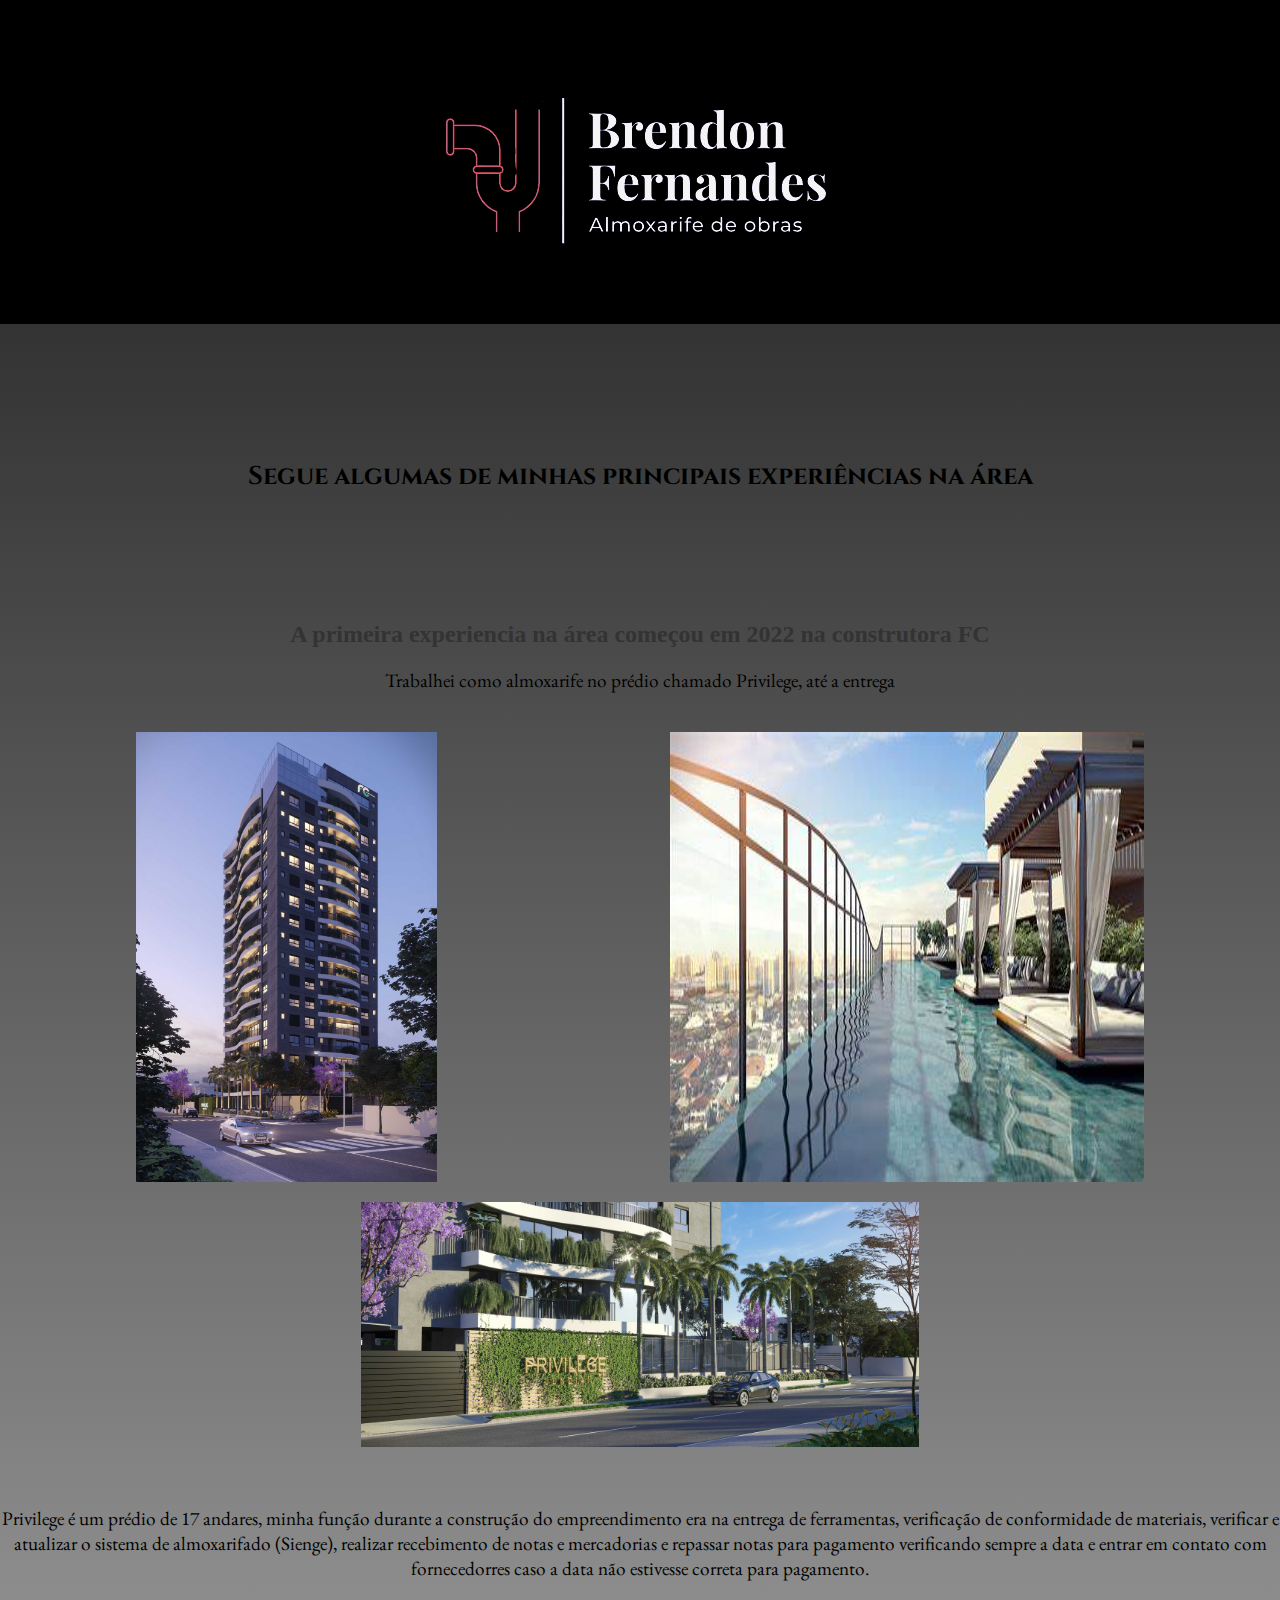
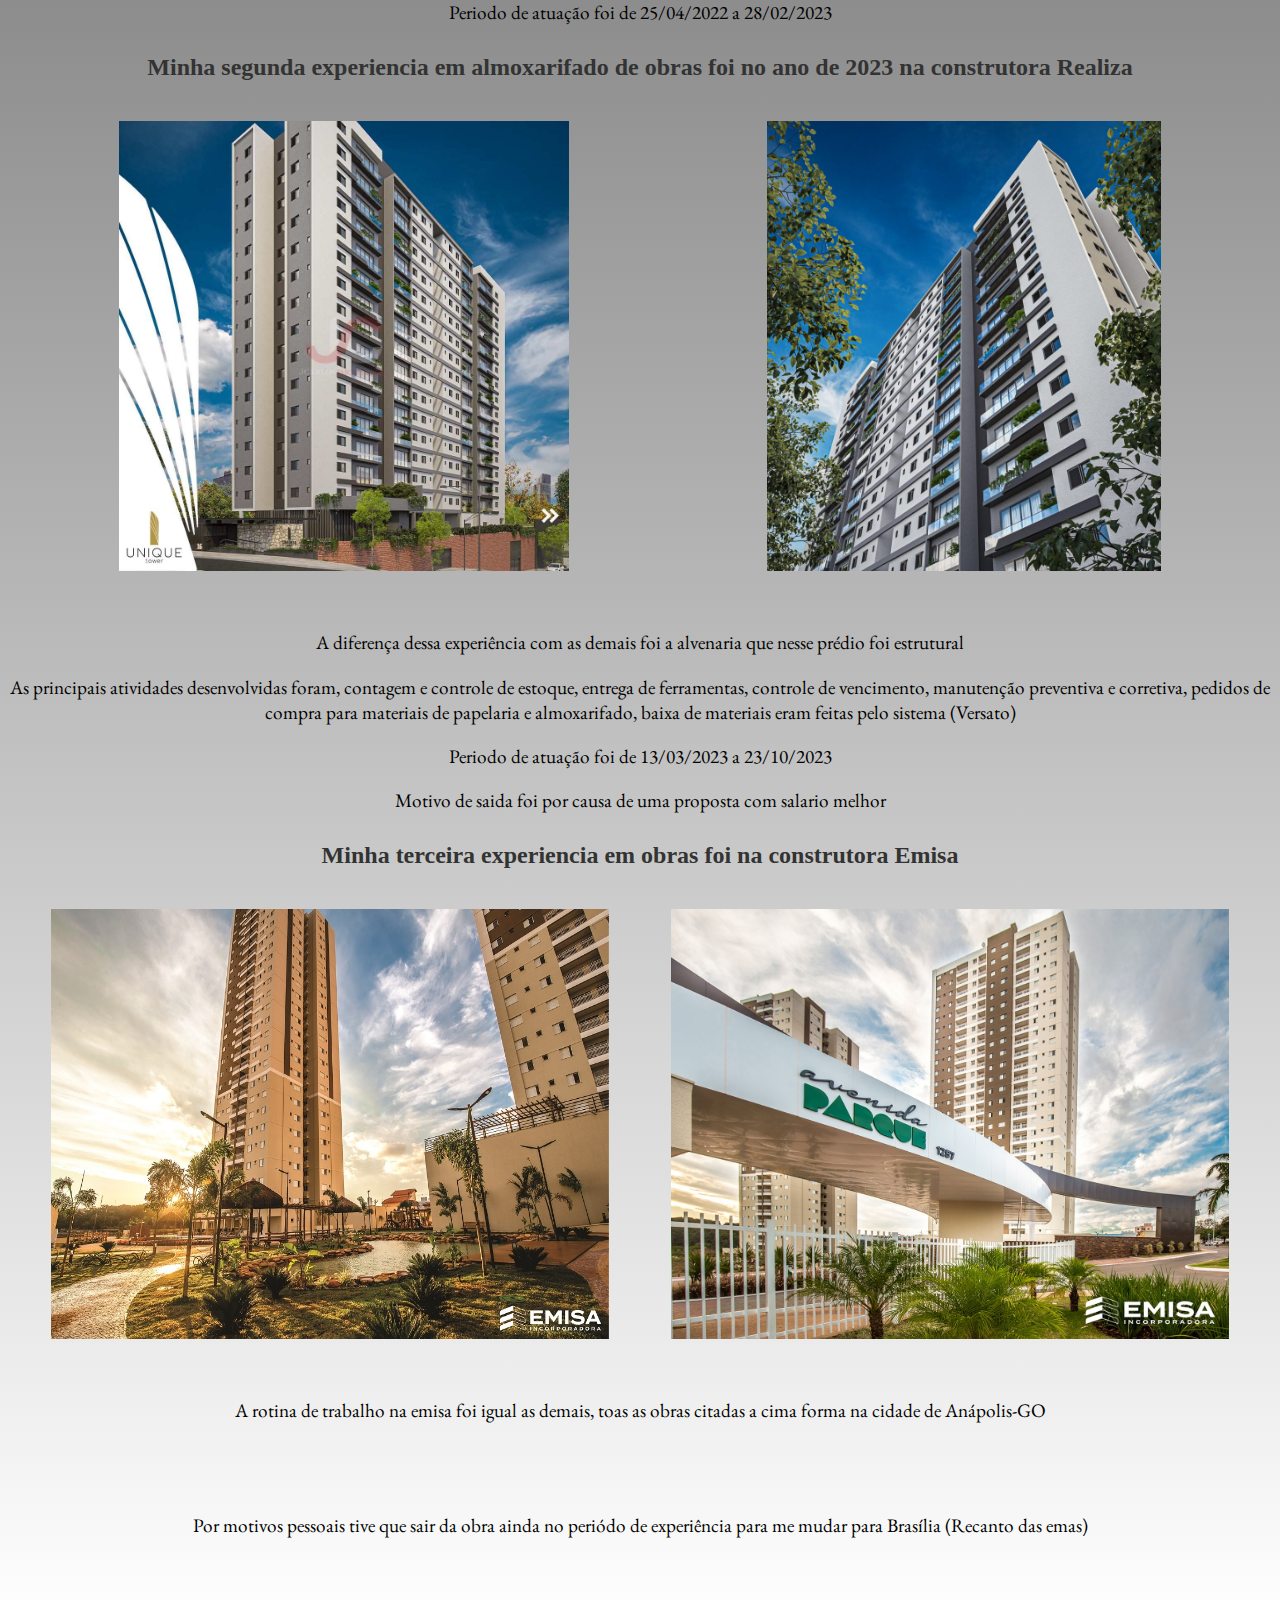
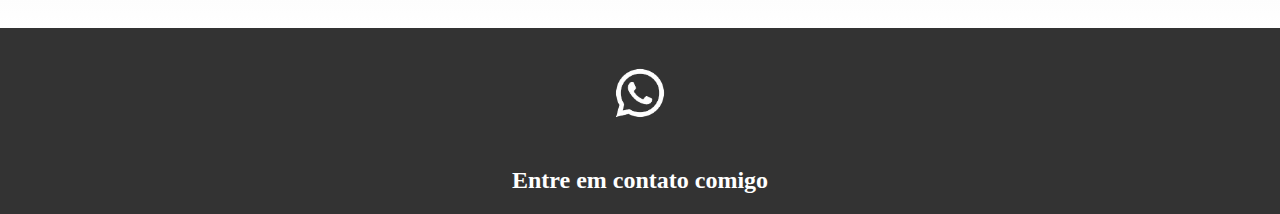
==== experiencias.html @ 9db57f37 "primeiro commit" ====
<!DOCTYPE html>
<html lang="pt-br">

<head>
    <meta charset="UTF-8">
    <meta name="viewport" content="width=device-width, initial-scale=1.0">
    <title>Document</title>
    <link rel="preconnect" href="https://fonts.googleapis.com">
    <link rel="preconnect" href="https://fonts.gstatic.com" crossorigin>
    <link href="https://fonts.googleapis.com/css2?family=EB+Garamond&display=swap" rel="stylesheet">
    <link rel="preconnect" href="https://fonts.googleapis.com">
    <link rel="preconnect" href="https://fonts.gstatic.com" crossorigin>
    <link href="https://fonts.googleapis.com/css2?family=Cinzel&family=EB+Garamond&display=swap" rel="stylesheet">
    <link rel="preconnect" href="https://fonts.googleapis.com">
    <link rel="preconnect" href="https://fonts.gstatic.com" crossorigin>
    <link href="https://fonts.googleapis.com/css2?family=Oswald:wght@200&display=swap" rel="stylesheet">
    <link rel="stylesheet" type="text/css" href="src/css/experiencia.css" media="screen" />
</head>

<body>
    <div class="container">
        <div class="primeira-metade">
            <img src="src/image/Brendon-removebg-preview.png" alt="Logo: Brendon Fernandes almoxarife de obras">
        </div>
    </div>
    <div class="segunda-metade">
        <div class="apresentacao">
            <h1> Segue algumas de minhas principais experiências na área</h1>
        </div>
        <div class="Fc_incorp">
            <h2>A primeira experiencia na área começou em 2022 na construtora FC</h2>
            <p> Trabalhei como almoxarife no prédio chamado Privilege, até a entrega </p>
            <div class="demonstracao">
                <img class="privilege1" src="src/image/privilege.jpg">
                <img class="privilege2" src="src/image/peivilege 2.jpg">
                <img class="privilege3" src="src/image/Privilege 3.jpg" alt="">
            </div>
            <p>Privilege é um prédio de 17 andares, minha função durante a construção do empreendimento era na entrega
                de ferramentas, verificação de conformidade de materiais, verificar e atualizar o sistema de
                almoxarifado (Sienge), realizar recebimento de notas e mercadorias e repassar notas para pagamento
                verificando sempre a data e entrar em contato com fornecedorres caso a data não estivesse correta para
                pagamento.</p>
            <p>Periodo de atuação foi de 25/04/2022 a 28/02/2023</p>
        </div>
        <div class="Realiza">
            <h2> Minha segunda experiencia em almoxarifado de obras foi no ano de 2023 na construtora Realiza</h2>
            <div class="demonstracao2">
                <img src="src/image/Unique Tower1.jpeg" alt="">
                <img src="src/image/Unique Tower2.jpeg" alt="">
            </div>
            <p> A diferença dessa experiência com as demais foi a alvenaria que nesse prédio foi estrutural </p>
            <p> As principais atividades desenvolvidas foram, contagem e controle de estoque, entrega de ferramentas,
                controle de vencimento, manutenção preventiva e corretiva, pedidos de compra para materiais de papelaria
                e almoxarifado, baixa de materiais eram feitas pelo sistema (Versato)</p>
            <p>Periodo de atuação foi de 13/03/2023 a 23/10/2023</p>
            <p> Motivo de saida foi por causa de uma proposta com salario melhor</p>
        </div>
        <div class="Emisa">
            <h2>Minha terceira experiencia em obras foi na construtora Emisa</h2>
            <div class="demonstracao3">
                <img src="src/image/Avenida.jpg">
                <img src="src/image/avenida2.jpg">
            </div>
            <p>A rotina de trabalho na emisa foi igual as demais, toas as obras citadas a cima forma na cidade de
                Anápolis-GO</p>
            <p>Por motivos pessoais tive que sair da obra ainda no periódo de experiência para me mudar para Brasília
                (Recanto das emas)</p>
        </div>
    </div>
    <div class="link_para_whatsapp">
        <a
            href="https://api.whatsapp.com/send?phone=5562981864105&text=Vi%20seu%20curr%C3%ADculo%20quero%20marcar%20uma%20entrevista%20para%20dia:%20%20">
            <!-- Substitua "seu-link-whatsapp-aqui" pelo URL do WhatsApp desejado -->
            <img src="src/image/icone_whatsapp-removebg-preview.png" alt="link para whatsapp">
        </a>
        <h2>Entre em contato comigo</h2>
    </div>
</body>

</html>
---- src/css/experiencia.css ----
body,
html {
    height: 100%;
    margin: 0;
    display: flex;
    flex-direction: column;
    /* Adicione esta linha para organizar em coluna */
}

h1 {
    font-family: 'Cinzel', serif;
    font-size: 1.6rem;
}

p {
    font-family: 'EB Garamond', serif;
    font-size: 1.2rem;
}


.container,
.primeira-metade,
.segunda-metade {
    flex: 1;
    text-align: center;
    display: flex;
    align-items: center;
    justify-content: center;
}

.primeira-metade {
    background-color: black;
    flex-direction: column;
}

.container img {
    max-width: 100%;
    height: auto;
}

.link_para_whatsapp {
    padding-top: 25px;
}

.link_para_whatsapp img {
    background-size: auto;
    width: 80px;
    height: 80px;
    margin-bottom: 10px;
}

.link_para_whatsapp h2 {
    color: white;
}

.apresentacao {
    text-align: left;
    padding-top: 15vh;
}

.apresentacao h1 {
    padding-bottom: 10vh;
}

.segunda-metade {
    flex-direction: column;
    align-items: center;
    background: linear-gradient(#333, white);
    width: 100%;
}

.segunda-metade h1 {
    margin: 0;
    text-align: center;
}

.segunda-metade h2 {
    margin-top: 10px;
    color: #333;
}

.Fc_incorp {
    padding-top: 3vh;
}

/* Apresentação de experiências */
.demonstracao {
    display: flex;
    flex-wrap: wrap;
    /* Adicione esta linha para que os itens se ajustem à largura da tela */
    justify-content: space-around;
    padding: 20px;
}

.demonstracao img {
    background-size: cover;
    max-width: 45%;
    max-height: 50vh;
    /* Em vez de altura fixa, use altura máxima */
    margin-bottom: 20px;
    /* Adicione espaço entre as imagens */
}

.demonstracao2 {
    display: flex;
    flex-wrap: wrap;
    /* Adicione esta linha para que os itens se ajustem à largura da tela */
    justify-content: space-around;
    padding: 20px;
}

.demonstracao2 img {
    background-size: cover;
    max-height: 50vh;
    /* Em vez de altura fixa, use altura máxima */
    margin-bottom: 20px;
    /* Adicione espaço entre as imagens */
}

.demonstracao3 {
    display: flex;
    flex-wrap: wrap;
    /* Adicione esta linha para que os itens se ajustem à largura da tela */
    justify-content: space-around;
    padding: 20px;
}

.demonstracao3 img {
    background-size: cover;
    width: 45%;
    max-height: 50vh;
    /* Em vez de altura fixa, use altura máxima */
    margin-bottom: 20px;
    /* Adicione espaço entre as imagens */

}

.Emisa p {
    margin-bottom: 10vh;

}

.link_para_whatsapp {
    /* Ajuste o espaçamento conforme necessário */
    background-color: #333;
    display: flex;
    text-align: center;
    flex-direction: column;

}

.link_para_whatsapp img {
    background-size: auto;
    width: 80px;
    /* Ajuste o tamanho conforme necessário */
    height: 80px;
    /* Ajuste o tamanho conforme necessário */
    /* Adicione espaço entre a imagem e o texto */
}
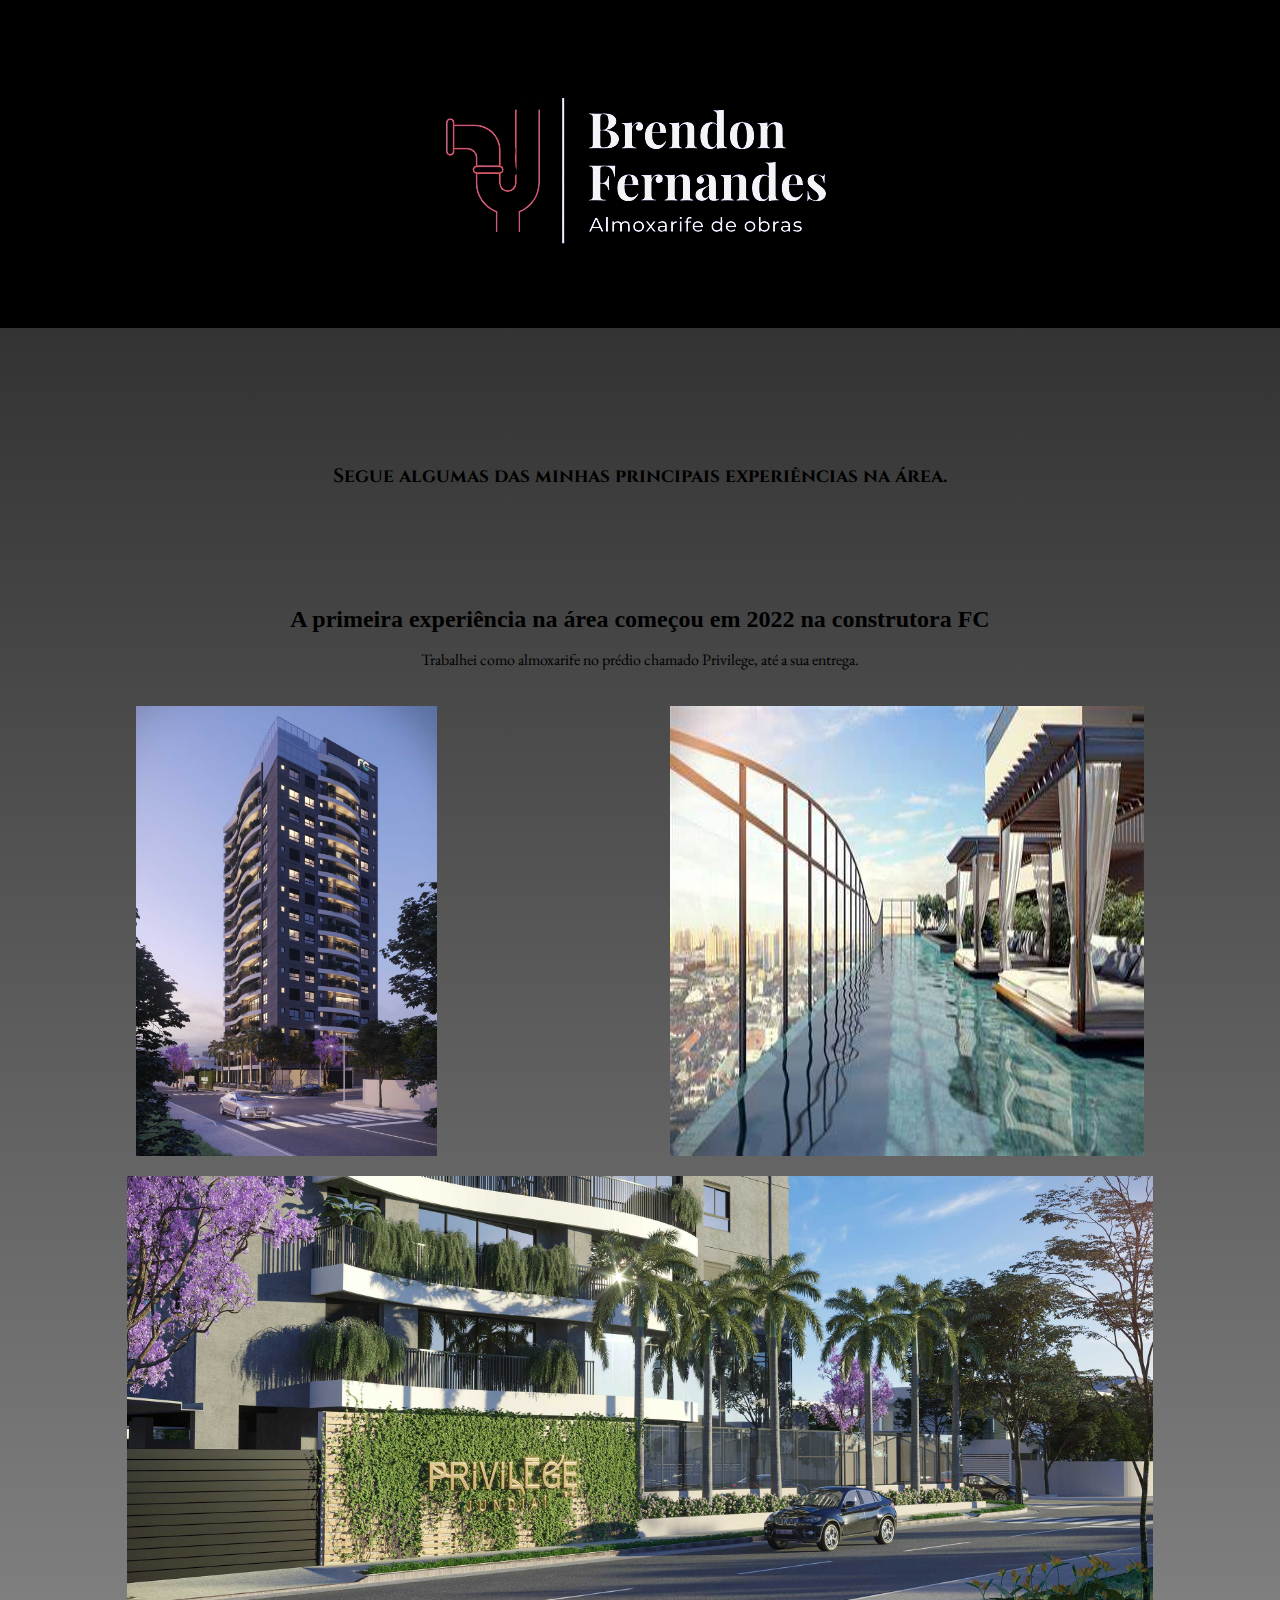
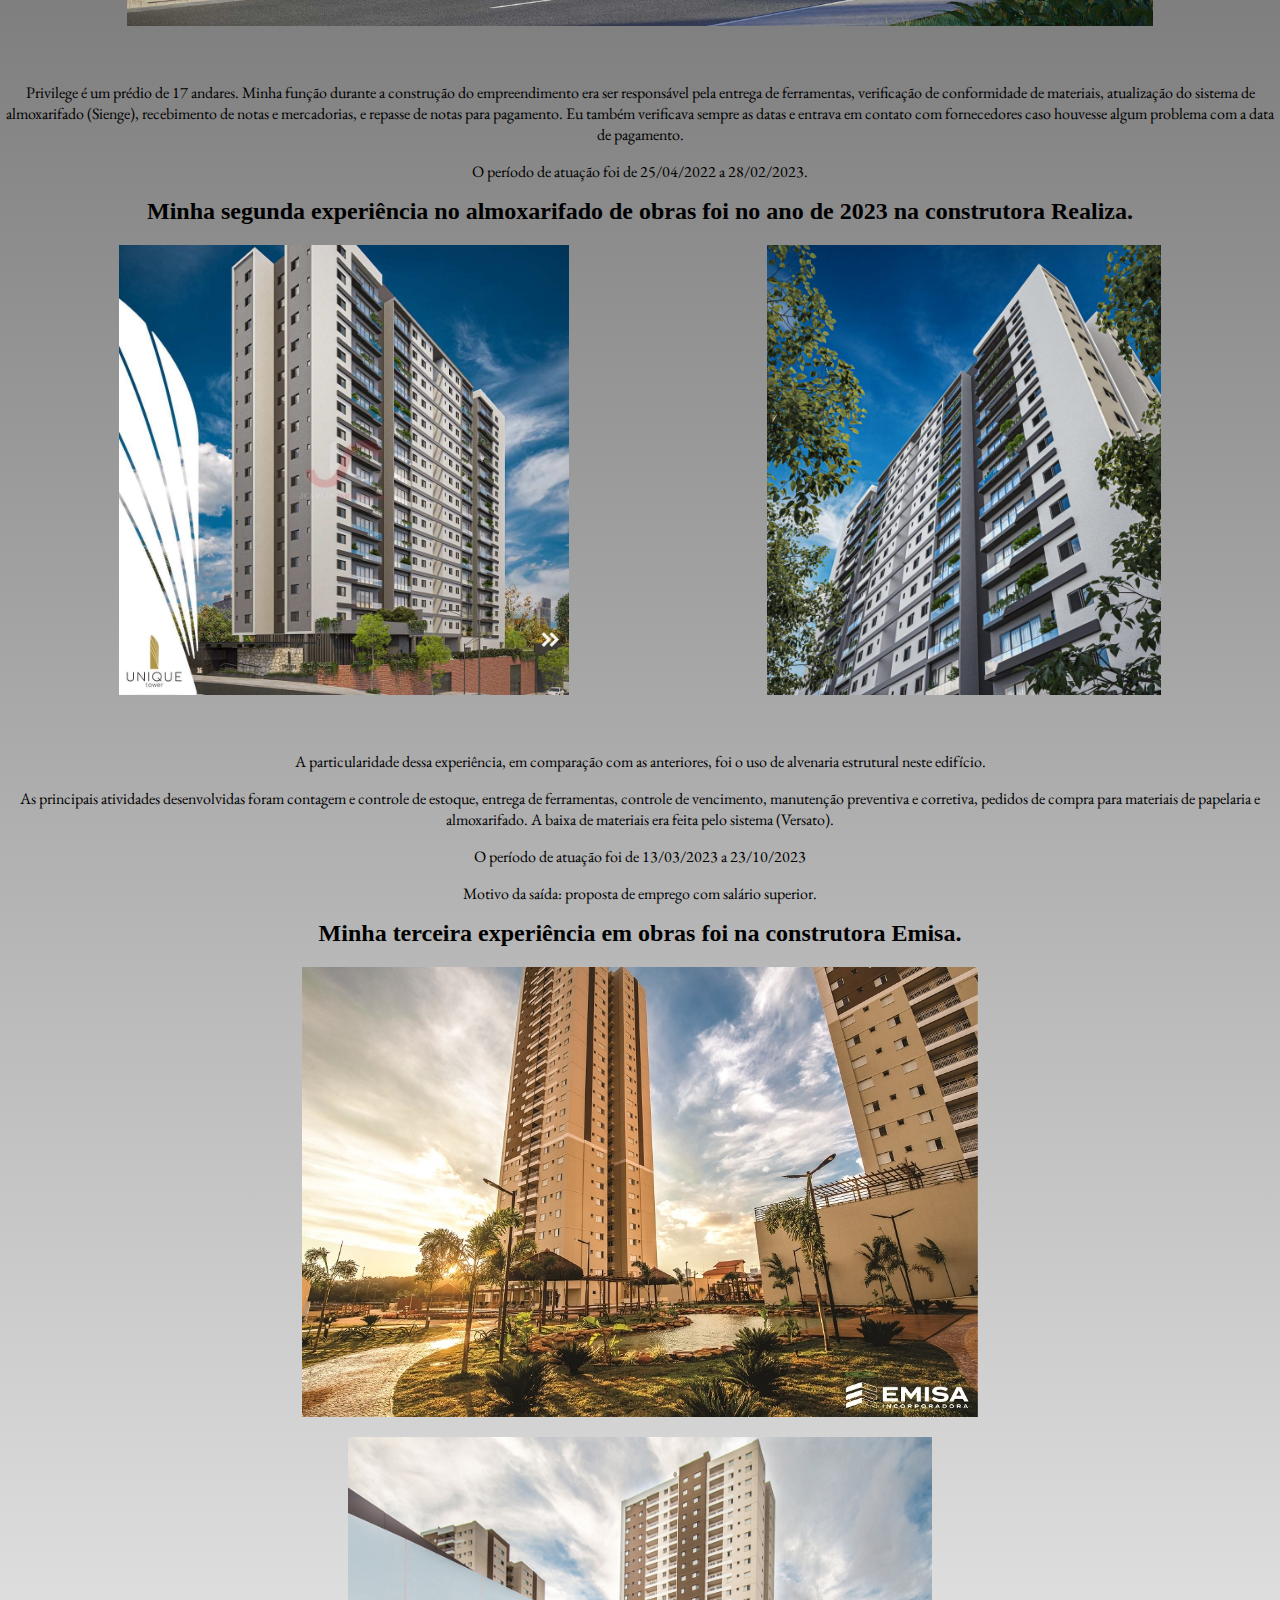
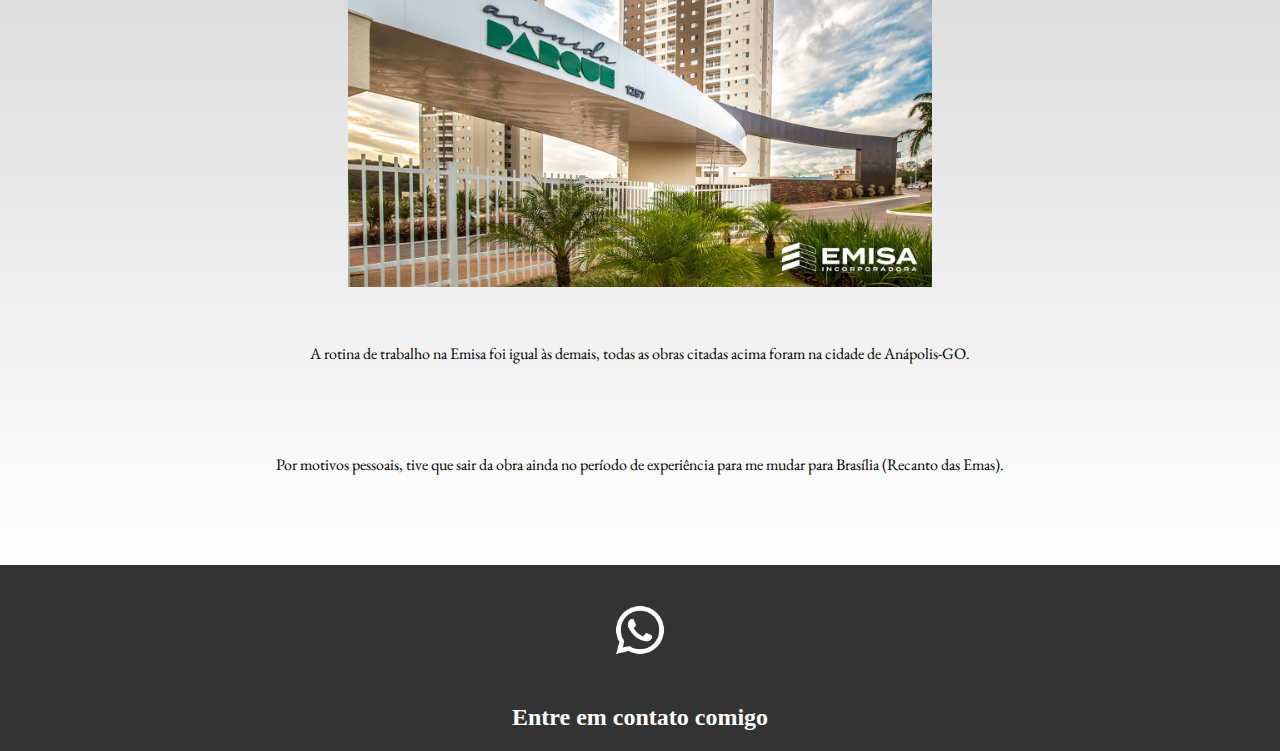
==== commit 2b693852: "teste n7" ====
--- a/experiencias.html
+++ b/experiencias.html
@@ -20,51 +20,64 @@
 <body>
     <div class="container">
         <div class="primeira-metade">
-            <img src="src/image/Brendon-removebg-preview.png" alt="Logo: Brendon Fernandes almoxarife de obras">
+            <a href="index.html">
+                <img src="src/image/Brendon-removebg-preview.png" alt="Logo: Brendon Fernandes almoxarife de obras">
+            </a>
         </div>
     </div>
     <div class="segunda-metade">
         <div class="apresentacao">
-            <h1> Segue algumas de minhas principais experiências na área</h1>
+            <h1>Segue algumas das minhas principais experiências na área.
+
+
+            </h1>
         </div>
         <div class="Fc_incorp">
-            <h2>A primeira experiencia na área começou em 2022 na construtora FC</h2>
-            <p> Trabalhei como almoxarife no prédio chamado Privilege, até a entrega </p>
+            <h2>A primeira experiência na área começou em 2022 na construtora FC</h2>
+            <p>Trabalhei como almoxarife no prédio chamado Privilege, até a sua entrega.</p>
             <div class="demonstracao">
                 <img class="privilege1" src="src/image/privilege.jpg">
                 <img class="privilege2" src="src/image/peivilege 2.jpg">
                 <img class="privilege3" src="src/image/Privilege 3.jpg" alt="">
             </div>
-            <p>Privilege é um prédio de 17 andares, minha função durante a construção do empreendimento era na entrega
-                de ferramentas, verificação de conformidade de materiais, verificar e atualizar o sistema de
-                almoxarifado (Sienge), realizar recebimento de notas e mercadorias e repassar notas para pagamento
-                verificando sempre a data e entrar em contato com fornecedorres caso a data não estivesse correta para
-                pagamento.</p>
-            <p>Periodo de atuação foi de 25/04/2022 a 28/02/2023</p>
+            <p>
+                Privilege é um prédio de 17 andares. Minha função durante a construção do empreendimento era ser
+                responsável pela entrega de ferramentas, verificação de conformidade de materiais, atualização do
+                sistema de
+                almoxarifado (Sienge), recebimento de notas e mercadorias, e repasse de notas para pagamento. Eu também
+                verificava sempre as datas e entrava em contato com fornecedores caso houvesse algum problema com a data
+                de pagamento.
+            </p>
+            <p>O período de atuação foi de 25/04/2022 a 28/02/2023.</p>
+
         </div>
         <div class="Realiza">
-            <h2> Minha segunda experiencia em almoxarifado de obras foi no ano de 2023 na construtora Realiza</h2>
+            <h2> Minha segunda experiência no almoxarifado de obras foi no ano de 2023 na construtora Realiza.</h2>
             <div class="demonstracao2">
                 <img src="src/image/Unique Tower1.jpeg" alt="">
                 <img src="src/image/Unique Tower2.jpeg" alt="">
             </div>
-            <p> A diferença dessa experiência com as demais foi a alvenaria que nesse prédio foi estrutural </p>
-            <p> As principais atividades desenvolvidas foram, contagem e controle de estoque, entrega de ferramentas,
+            <p>
+                A particularidade dessa experiência, em comparação com as anteriores, foi o uso de alvenaria estrutural
+                neste edifício.
+            </p>
+            <p>
+                As principais atividades desenvolvidas foram contagem e controle de estoque, entrega de ferramentas,
                 controle de vencimento, manutenção preventiva e corretiva, pedidos de compra para materiais de papelaria
-                e almoxarifado, baixa de materiais eram feitas pelo sistema (Versato)</p>
-            <p>Periodo de atuação foi de 13/03/2023 a 23/10/2023</p>
-            <p> Motivo de saida foi por causa de uma proposta com salario melhor</p>
+                e almoxarifado. A baixa de materiais era feita pelo sistema (Versato).</p>
+            <p>O período de atuação foi de 13/03/2023 a 23/10/2023</p>
+            <p> Motivo da saída: proposta de emprego com salário superior.</p>
         </div>
         <div class="Emisa">
-            <h2>Minha terceira experiencia em obras foi na construtora Emisa</h2>
+            <h2>Minha terceira experiência em obras foi na construtora Emisa.</h2>
             <div class="demonstracao3">
                 <img src="src/image/Avenida.jpg">
                 <img src="src/image/avenida2.jpg">
             </div>
-            <p>A rotina de trabalho na emisa foi igual as demais, toas as obras citadas a cima forma na cidade de
-                Anápolis-GO</p>
-            <p>Por motivos pessoais tive que sair da obra ainda no periódo de experiência para me mudar para Brasília
-                (Recanto das emas)</p>
+            <p>A rotina de trabalho na Emisa foi igual às demais, todas as obras citadas acima foram na cidade de
+                Anápolis-GO.</p>
+            <p>Por motivos pessoais, tive que sair da obra ainda no período de experiência para me mudar para Brasília
+                (Recanto das Emas).</p>            
         </div>
     </div>
     <div class="link_para_whatsapp">
--- a/src/css/experiencia.css
+++ b/src/css/experiencia.css
@@ -4,19 +4,16 @@
     margin: 0;
     display: flex;
     flex-direction: column;
-    /* Adicione esta linha para organizar em coluna */
 }
 
 h1 {
     font-family: 'Cinzel', serif;
-    font-size: 1.6rem;
+    font-size: 1.2em;
 }
 
 p {
     font-family: 'EB Garamond', serif;
-    font-size: 1.2rem;
 }
-
 
 .container,
 .primeira-metade,
@@ -69,91 +66,85 @@
     width: 100%;
 }
 
-.segunda-metade h1 {
+.segunda-metade h1,
+.segunda-metade h2 {
     margin: 0;
     text-align: center;
-}
-
-.segunda-metade h2 {
-    margin-top: 10px;
-    color: #333;
 }
 
 .Fc_incorp {
     padding-top: 3vh;
 }
 
-/* Apresentação de experiências */
-.demonstracao {
+.demonstracao,
+.demonstracao2,
+.demonstracao3 {
     display: flex;
     flex-wrap: wrap;
-    /* Adicione esta linha para que os itens se ajustem à largura da tela */
     justify-content: space-around;
     padding: 20px;
 }
 
-.demonstracao img {
-    background-size: cover;
-    max-width: 45%;
-    max-height: 50vh;
-    /* Em vez de altura fixa, use altura máxima */
-    margin-bottom: 20px;
-    /* Adicione espaço entre as imagens */
-}
-
-.demonstracao2 {
-    display: flex;
-    flex-wrap: wrap;
-    /* Adicione esta linha para que os itens se ajustem à largura da tela */
-    justify-content: space-around;
-    padding: 20px;
-}
-
-.demonstracao2 img {
-    background-size: cover;
-    max-height: 50vh;
-    /* Em vez de altura fixa, use altura máxima */
-    margin-bottom: 20px;
-    /* Adicione espaço entre as imagens */
-}
-
-.demonstracao3 {
-    display: flex;
-    flex-wrap: wrap;
-    /* Adicione esta linha para que os itens se ajustem à largura da tela */
-    justify-content: space-around;
-    padding: 20px;
-}
-
+.demonstracao img,
+.demonstracao2 img,
 .demonstracao3 img {
     background-size: cover;
-    width: 45%;
+    max-width: 100%;
     max-height: 50vh;
-    /* Em vez de altura fixa, use altura máxima */
     margin-bottom: 20px;
-    /* Adicione espaço entre as imagens */
-
 }
 
 .Emisa p {
     margin-bottom: 10vh;
-
 }
 
 .link_para_whatsapp {
-    /* Ajuste o espaçamento conforme necessário */
     background-color: #333;
     display: flex;
     text-align: center;
     flex-direction: column;
-
 }
 
 .link_para_whatsapp img {
     background-size: auto;
     width: 80px;
-    /* Ajuste o tamanho conforme necessário */
     height: 80px;
-    /* Ajuste o tamanho conforme necessário */
-    /* Adicione espaço entre a imagem e o texto */
+    margin-bottom: 10px;
+}
+
+@media (max-width: 768px) {
+
+    /* Adapte as regras de estilo para telas de até 768 pixels de largura */
+    .demonstracao img,
+    .demonstracao2 img,
+    .demonstracao3 img {
+        max-width: 99%;
+    }
+
+    .container,
+    .primeira-metade,
+    .segunda-metade {
+        padding: 0;
+        /* Reduza o espaçamento interno para telas menores */
+    }
+
+    .container img {
+        width: 100%;
+    }
+
+    .apresentacao {
+        padding-left: 10px;
+        /* Ajuste do espaçamento à esquerda para telas menores */
+        padding-right: 10px;
+        /* Ajuste do espaçamento à direita para telas menores */
+    }
+
+    .p {
+        font-size: 16px;
+        /* Ajuste o tamanho do texto <p> para telas menores */
+    }
+
+    .link_para_whatsapp {
+        width: 100%;
+    }
 }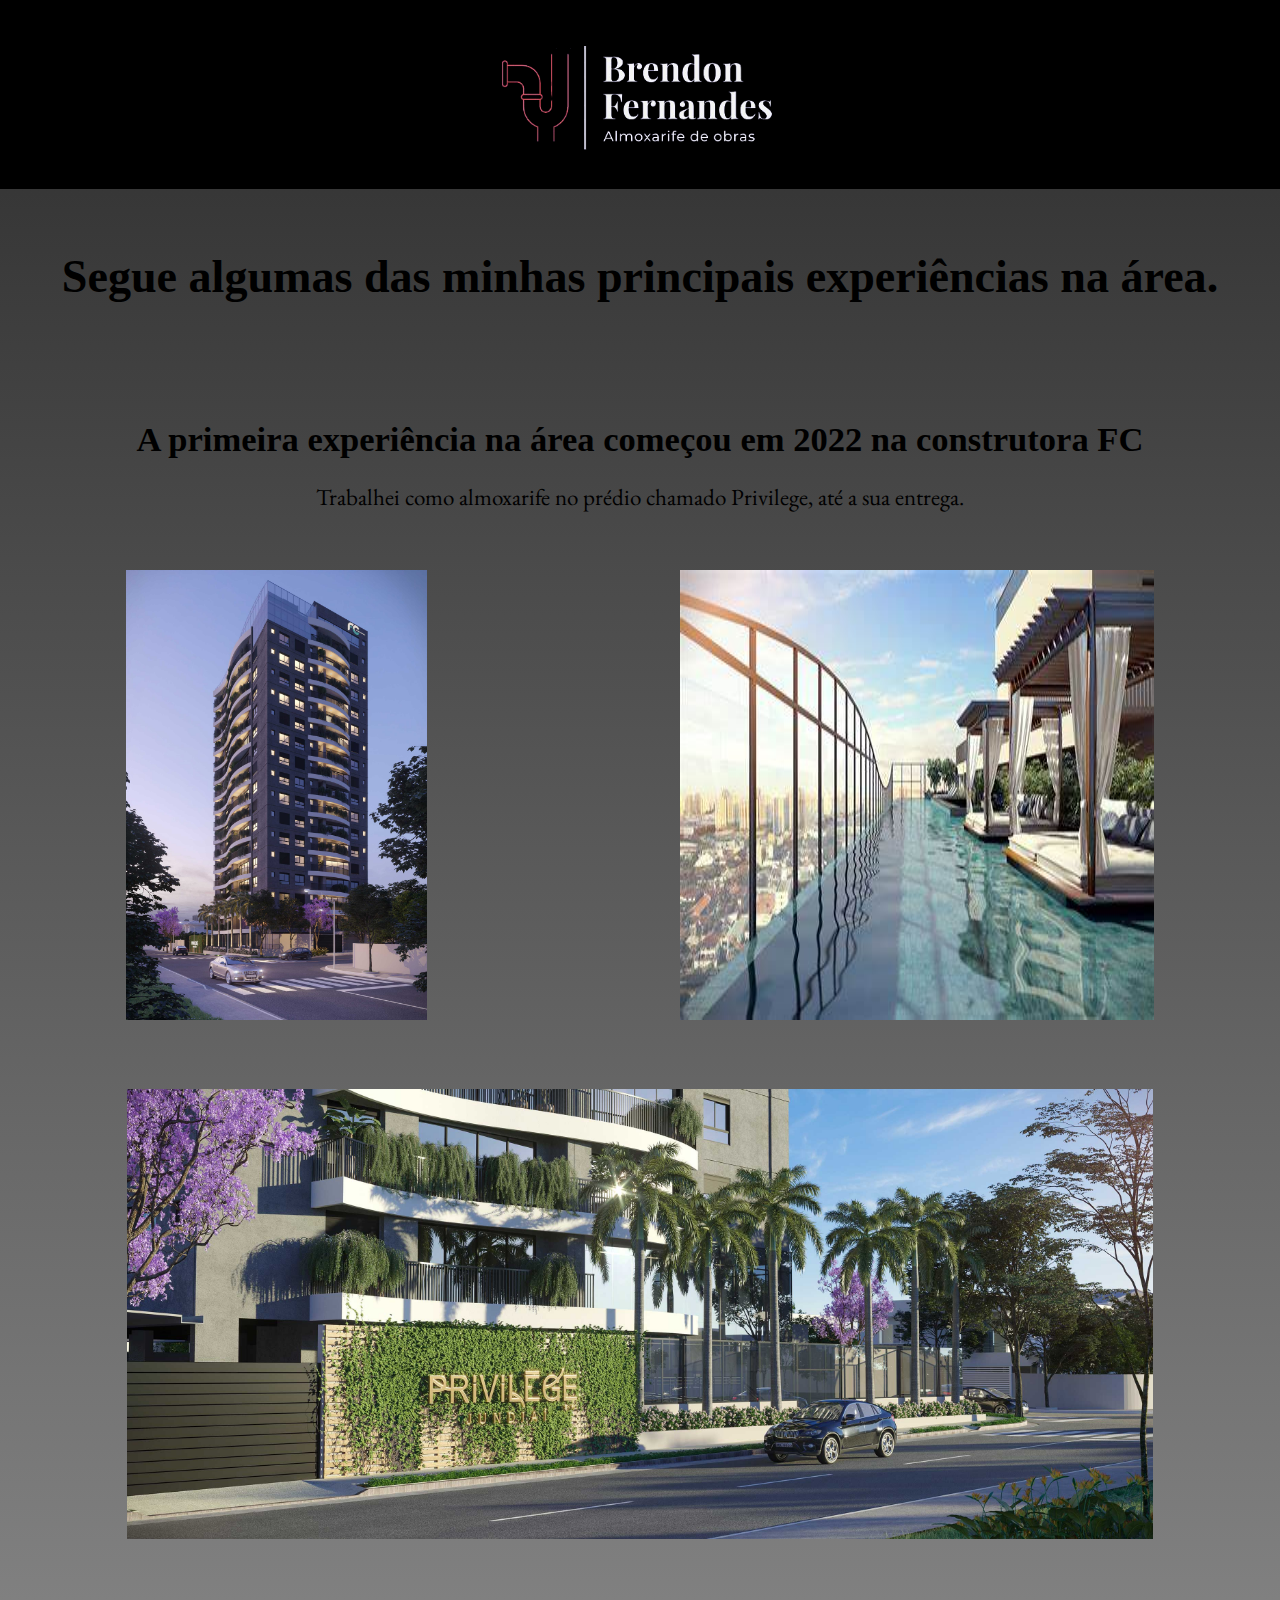
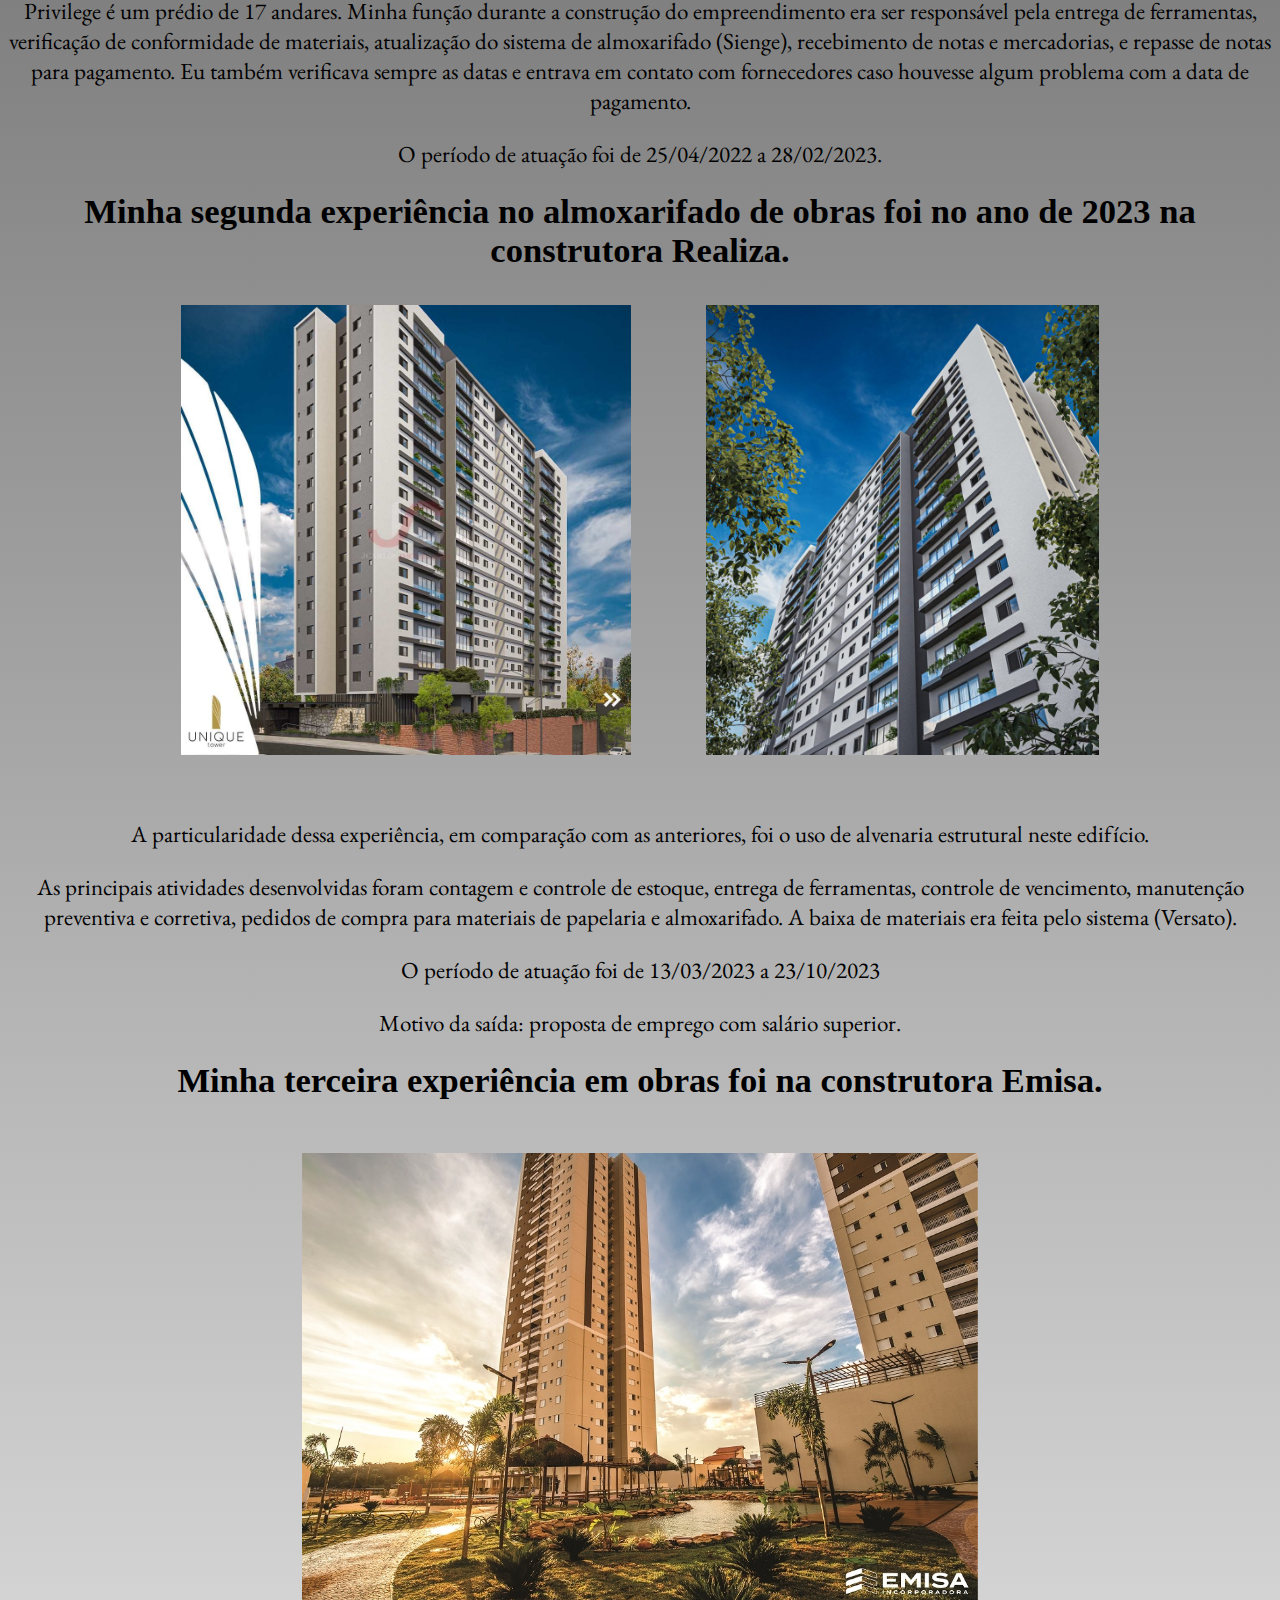
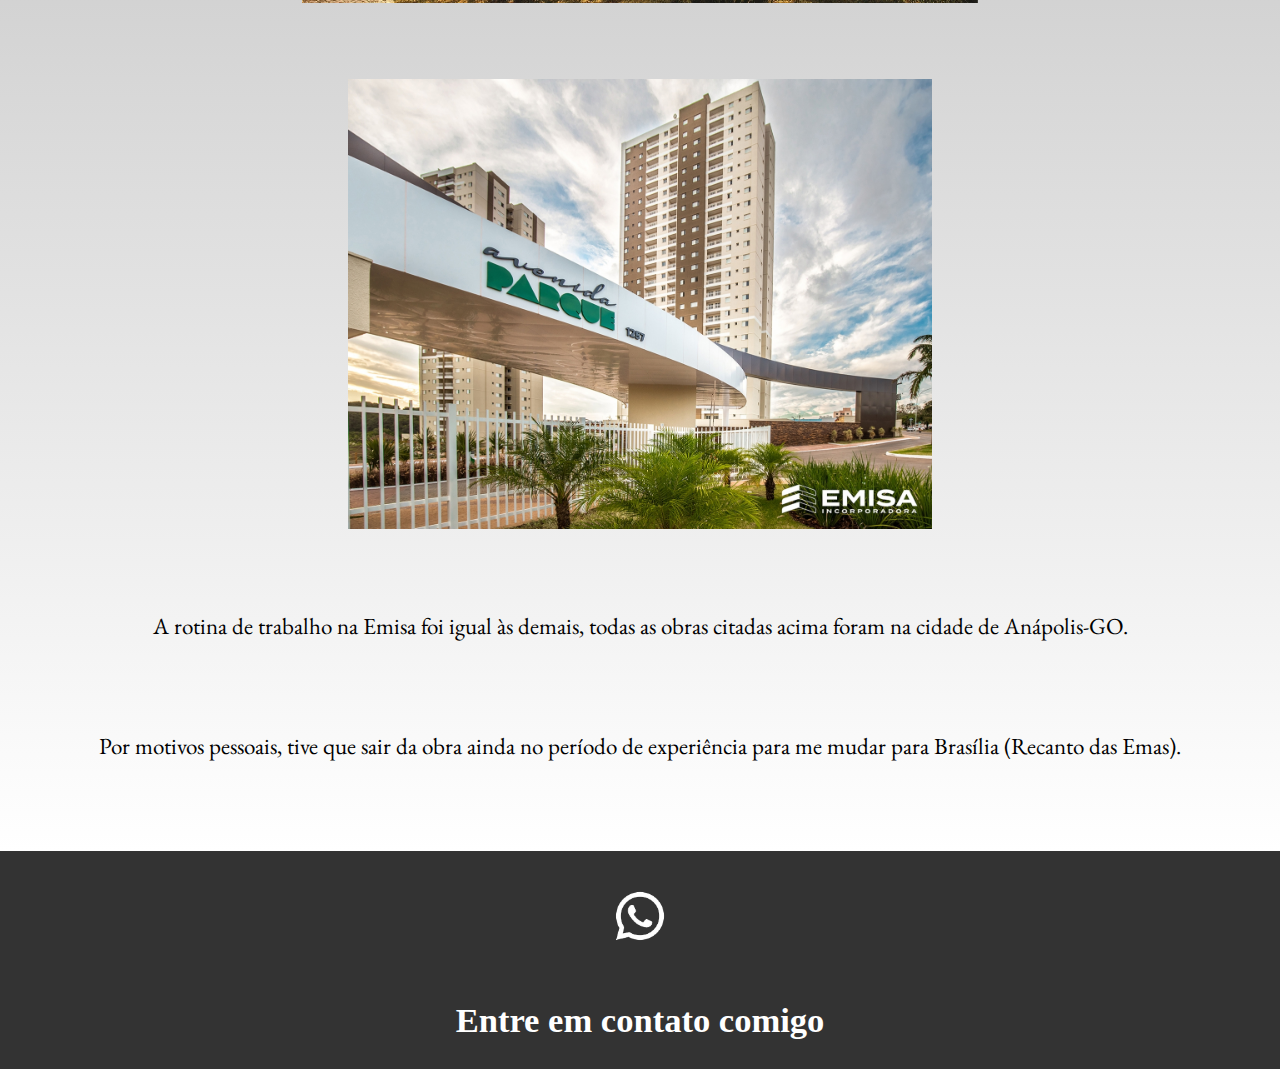
==== commit 72515ce0: "verção2.0" ====
--- a/experiencias.html
+++ b/experiencias.html
@@ -25,6 +25,7 @@
             </a>
         </div>
     </div>
+    <div class="spacing"></div>
     <div class="segunda-metade">
         <div class="apresentacao">
             <h1>Segue algumas das minhas principais experiências na área.
--- a/src/css/experiencia.css
+++ b/src/css/experiencia.css
@@ -4,17 +4,25 @@
     margin: 0;
     display: flex;
     flex-direction: column;
+    font-size: 1.2rem;
 }
 
-h1 {
-    font-family: 'Cinzel', serif;
-    font-size: 1.2em;
-}
 
 p {
     font-family: 'EB Garamond', serif;
 }
+.spacing{
+  margin-bottom: 6rem;
+}
+.primeira-metade{
+    position: fixed;
+    top: 0;
+    left: 0;
+    right: 0;
+    z-index: 1;
+    height: 21vh;
 
+}
 .container,
 .primeira-metade,
 .segunda-metade {
@@ -32,7 +40,7 @@
 
 .container img {
     max-width: 100%;
-    height: auto;
+    height: 12rem;
 }
 
 .link_para_whatsapp {
@@ -74,15 +82,13 @@
 
 .Fc_incorp {
     padding-top: 3vh;
+
 }
 
-.demonstracao,
-.demonstracao2,
-.demonstracao3 {
+.demonstracao {
     display: flex;
     flex-wrap: wrap;
     justify-content: space-around;
-    padding: 20px;
 }
 
 .demonstracao img,
@@ -91,7 +97,11 @@
     background-size: cover;
     max-width: 100%;
     max-height: 50vh;
-    margin-bottom: 20px;
+    padding: 1.8rem;
+
+}
+.demonstracao3 {
+    padding: 1rem;
 }
 
 .Emisa p {
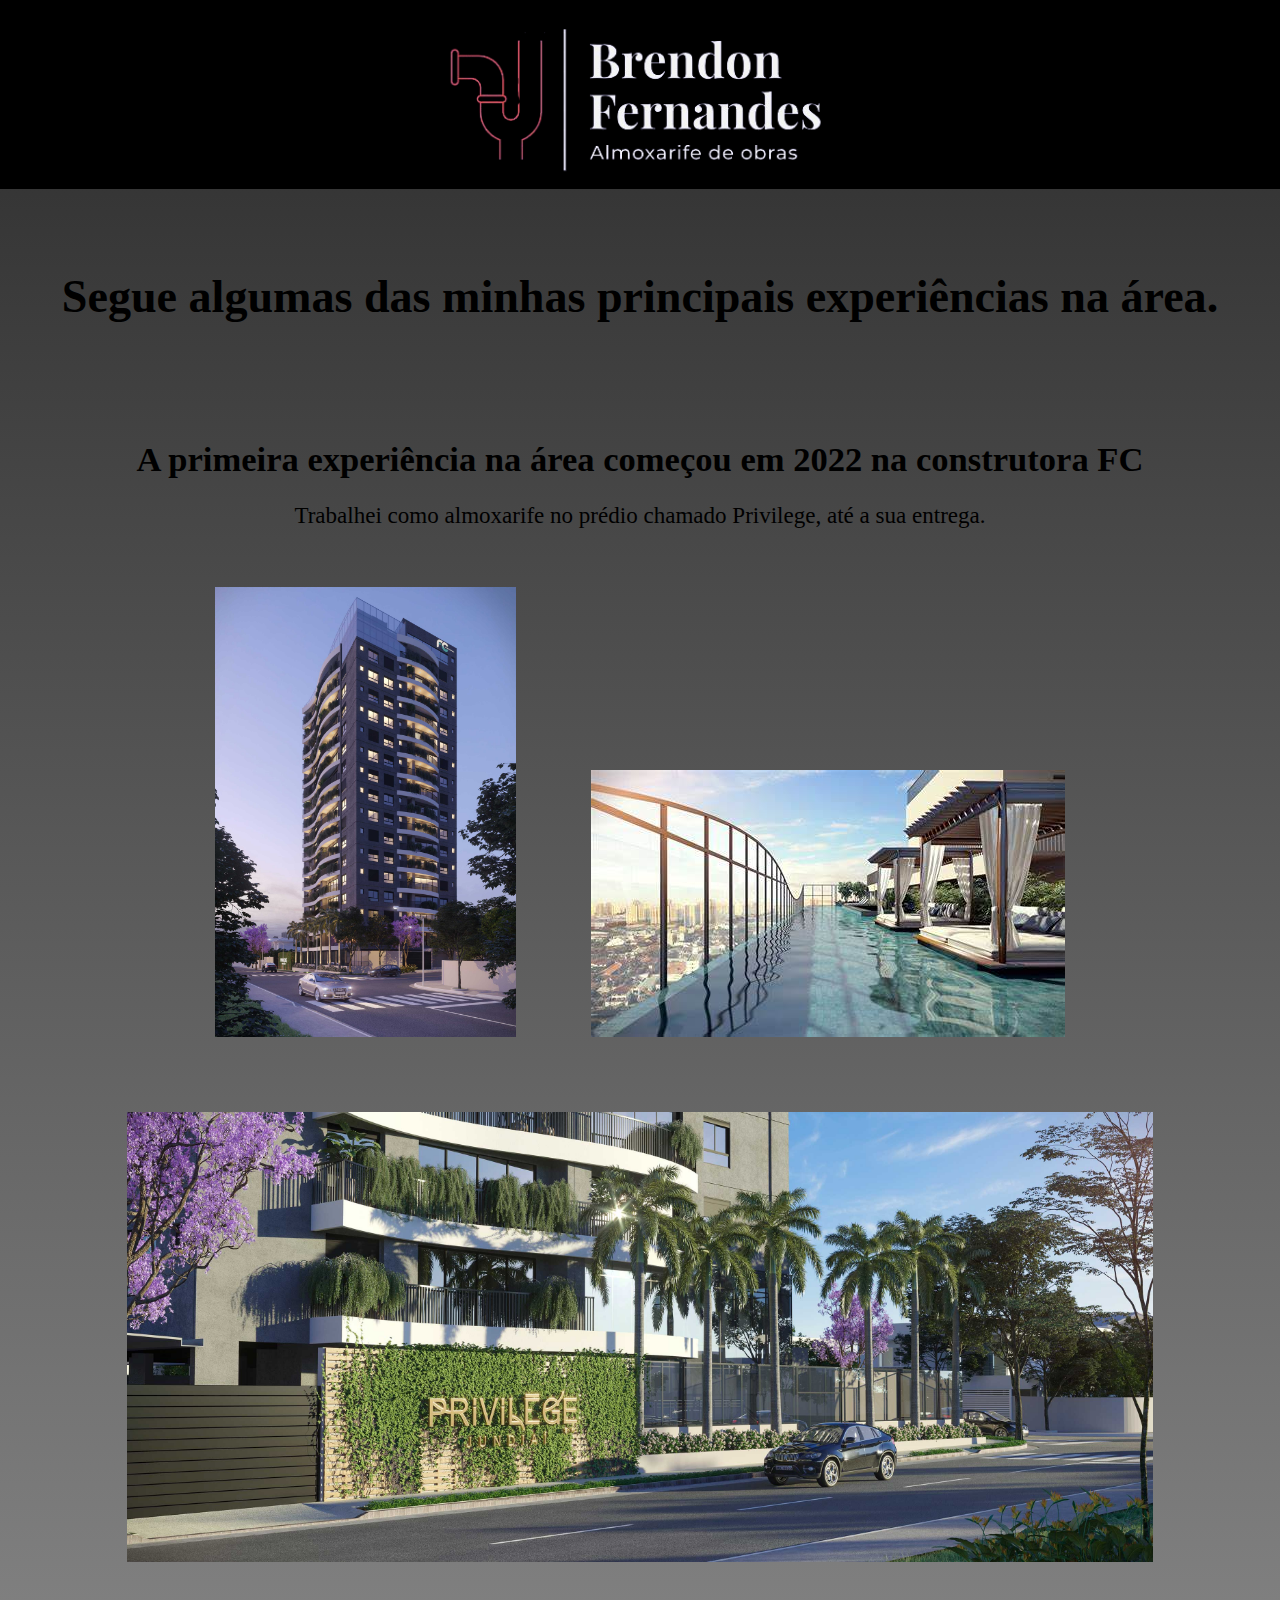
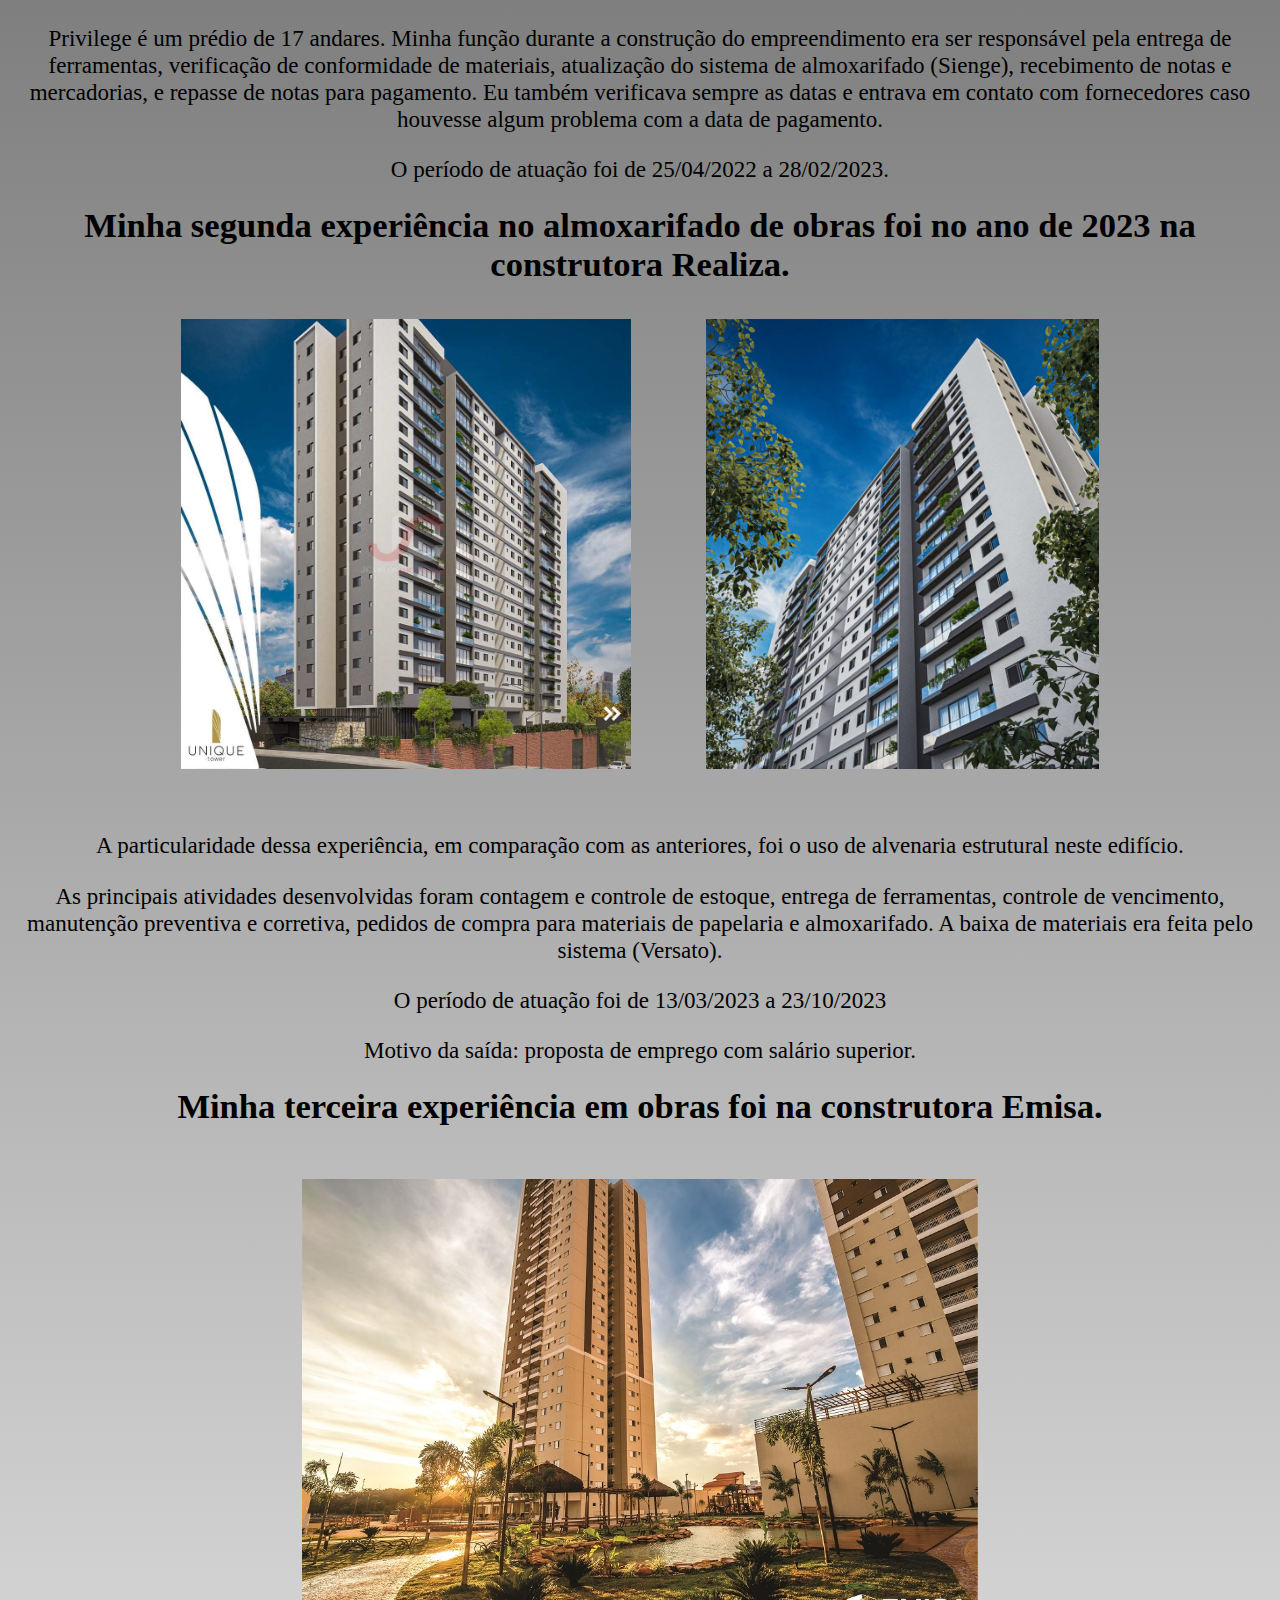
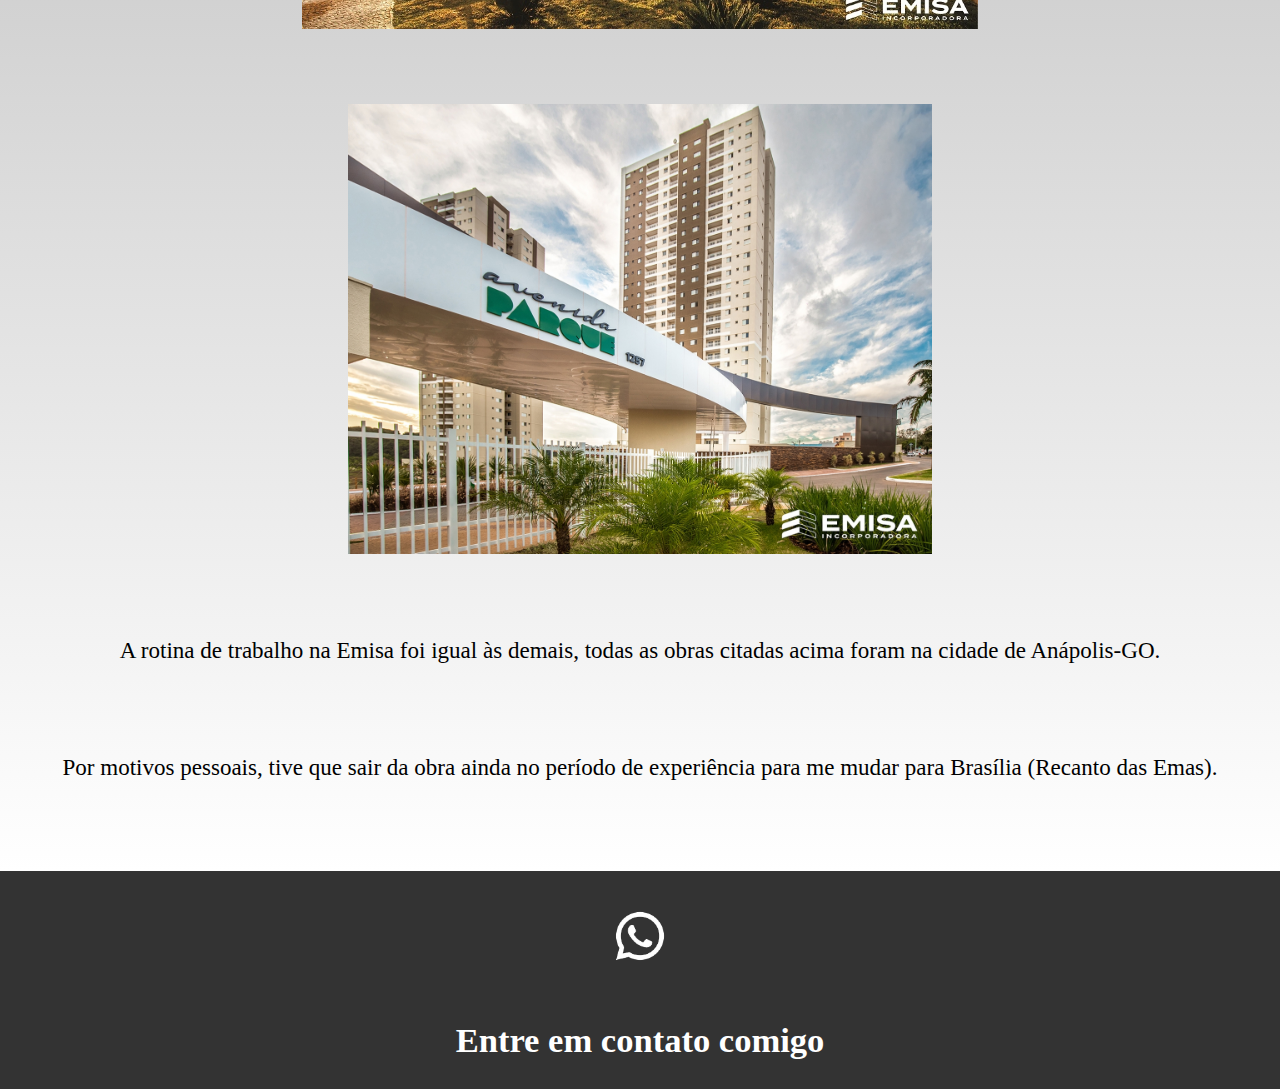
==== commit e637f64a: "atualização-pg-inicial" ====
--- a/experiencias.html
+++ b/experiencias.html
@@ -5,15 +5,7 @@
     <meta charset="UTF-8">
     <meta name="viewport" content="width=device-width, initial-scale=1.0">
     <title>Document</title>
-    <link rel="preconnect" href="https://fonts.googleapis.com">
-    <link rel="preconnect" href="https://fonts.gstatic.com" crossorigin>
-    <link href="https://fonts.googleapis.com/css2?family=EB+Garamond&display=swap" rel="stylesheet">
-    <link rel="preconnect" href="https://fonts.googleapis.com">
-    <link rel="preconnect" href="https://fonts.gstatic.com" crossorigin>
-    <link href="https://fonts.googleapis.com/css2?family=Cinzel&family=EB+Garamond&display=swap" rel="stylesheet">
-    <link rel="preconnect" href="https://fonts.googleapis.com">
-    <link rel="preconnect" href="https://fonts.gstatic.com" crossorigin>
-    <link href="https://fonts.googleapis.com/css2?family=Oswald:wght@200&display=swap" rel="stylesheet">
+
     <link rel="stylesheet" type="text/css" href="src/css/experiencia.css" media="screen" />
 </head>
 
--- a/src/css/experiencia.css
+++ b/src/css/experiencia.css
@@ -11,17 +11,20 @@
 p {
     font-family: 'EB Garamond', serif;
 }
+.primeira-metade img{
+    height: 35vh;
+}
 .spacing{
-  margin-bottom: 6rem;
+    padding-bottom: 15vh;
 }
 .primeira-metade{
     position: fixed;
     top: 0;
     left: 0;
     right: 0;
+    height: 21vh;
     z-index: 1;
-    height: 21vh;
-
+    width: 100%;
 }
 .container,
 .primeira-metade,
@@ -38,9 +41,10 @@
     flex-direction: column;
 }
 
-.container img {
+.segunda-metade img {
+    display: flex;
+    justify-content: center;
     max-width: 100%;
-    height: 12rem;
 }
 
 .link_para_whatsapp {
@@ -73,7 +77,21 @@
     background: linear-gradient(#333, white);
     width: 100%;
 }
+.demonstracao img,
+.demonstracao2 img,
+.demonstracao3 img {
+    background-size: cover;
+    max-width: 100%;
+    max-height: 50vh;
+    padding: 1.8rem;
+    margin: 0 auto; 
+    display: inline-block; 
+}
 
+.demonstracao3 {
+    padding: 1rem;
+    text-align: center; 
+}
 .segunda-metade h1,
 .segunda-metade h2 {
     margin: 0;
@@ -83,25 +101,6 @@
 .Fc_incorp {
     padding-top: 3vh;
 
-}
-
-.demonstracao {
-    display: flex;
-    flex-wrap: wrap;
-    justify-content: space-around;
-}
-
-.demonstracao img,
-.demonstracao2 img,
-.demonstracao3 img {
-    background-size: cover;
-    max-width: 100%;
-    max-height: 50vh;
-    padding: 1.8rem;
-
-}
-.demonstracao3 {
-    padding: 1rem;
 }
 
 .Emisa p {
@@ -124,18 +123,11 @@
 
 @media (max-width: 768px) {
 
-    /* Adapte as regras de estilo para telas de até 768 pixels de largura */
-    .demonstracao img,
-    .demonstracao2 img,
-    .demonstracao3 img {
-        max-width: 99%;
-    }
 
     .container,
     .primeira-metade,
     .segunda-metade {
         padding: 0;
-        /* Reduza o espaçamento interno para telas menores */
     }
 
     .container img {
@@ -144,14 +136,11 @@
 
     .apresentacao {
         padding-left: 10px;
-        /* Ajuste do espaçamento à esquerda para telas menores */
         padding-right: 10px;
-        /* Ajuste do espaçamento à direita para telas menores */
-    }
+        }
 
     .p {
         font-size: 16px;
-        /* Ajuste o tamanho do texto <p> para telas menores */
     }
 
     .link_para_whatsapp {
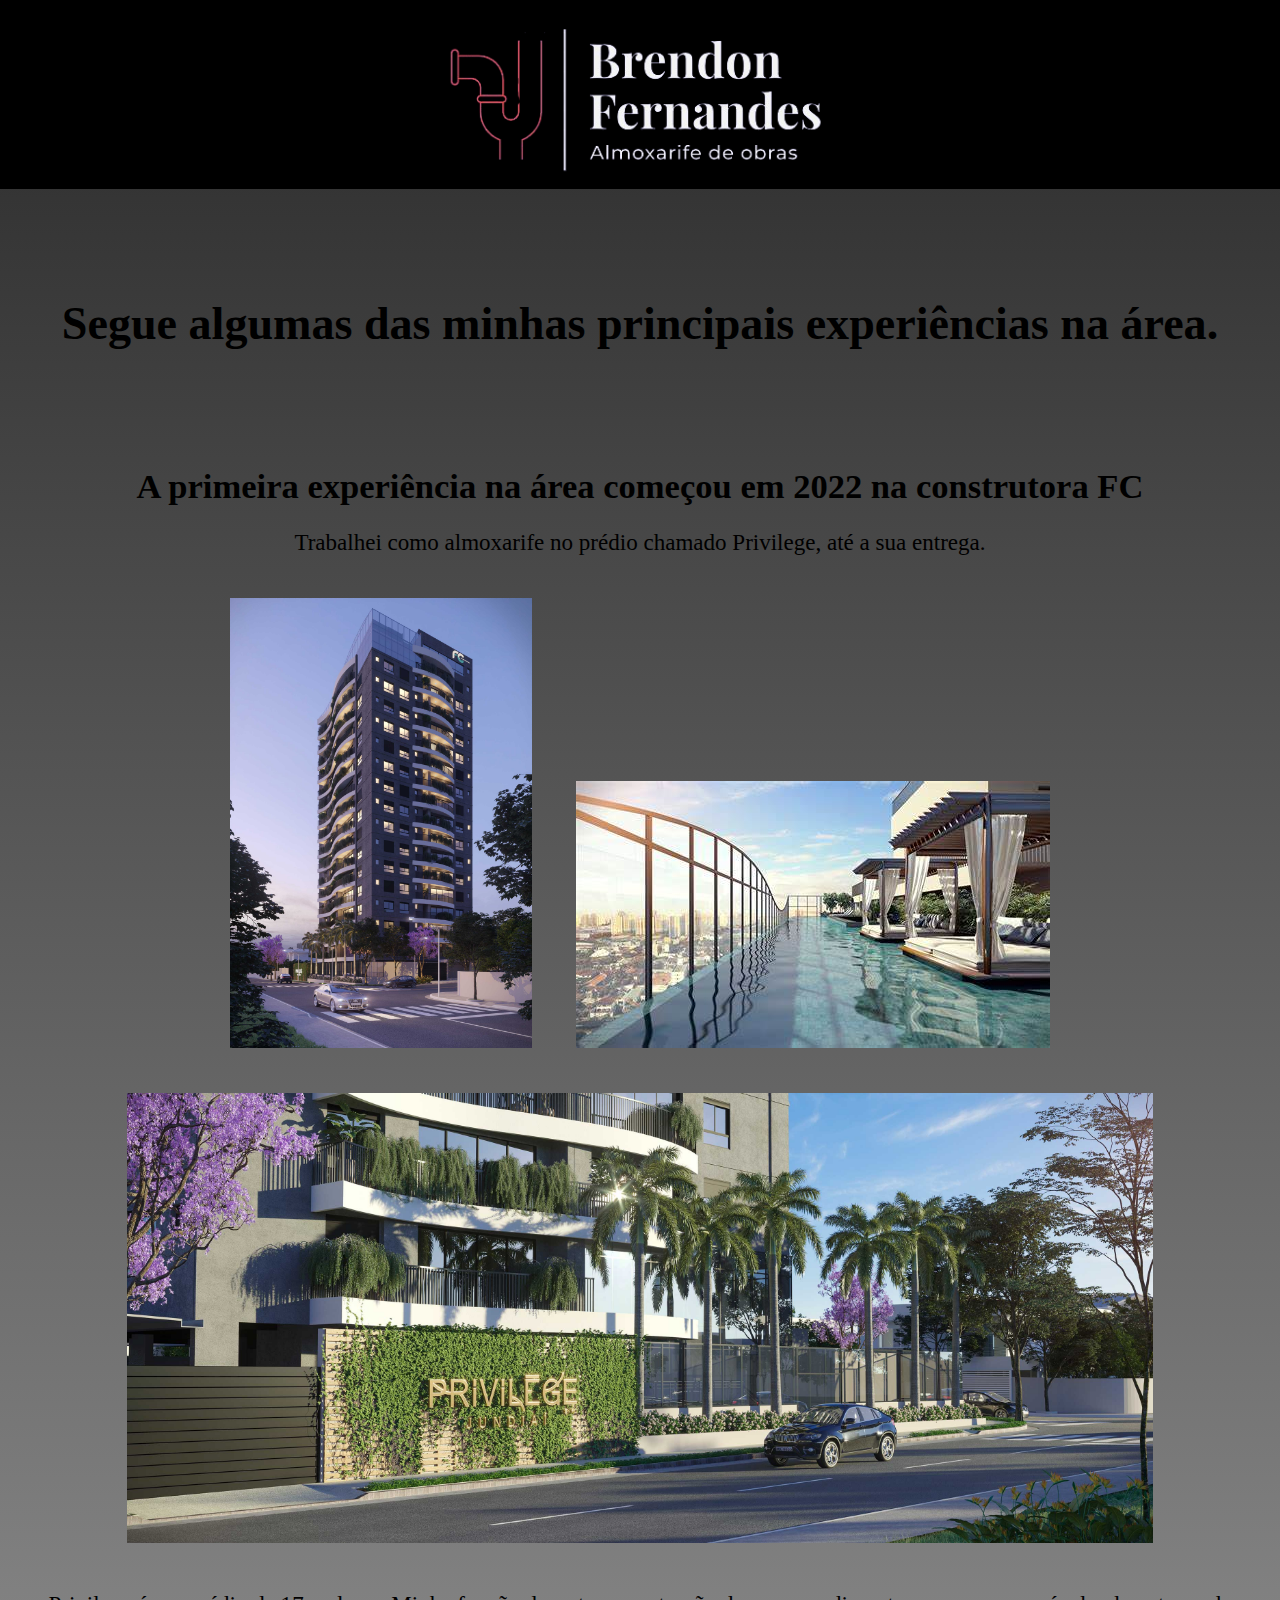
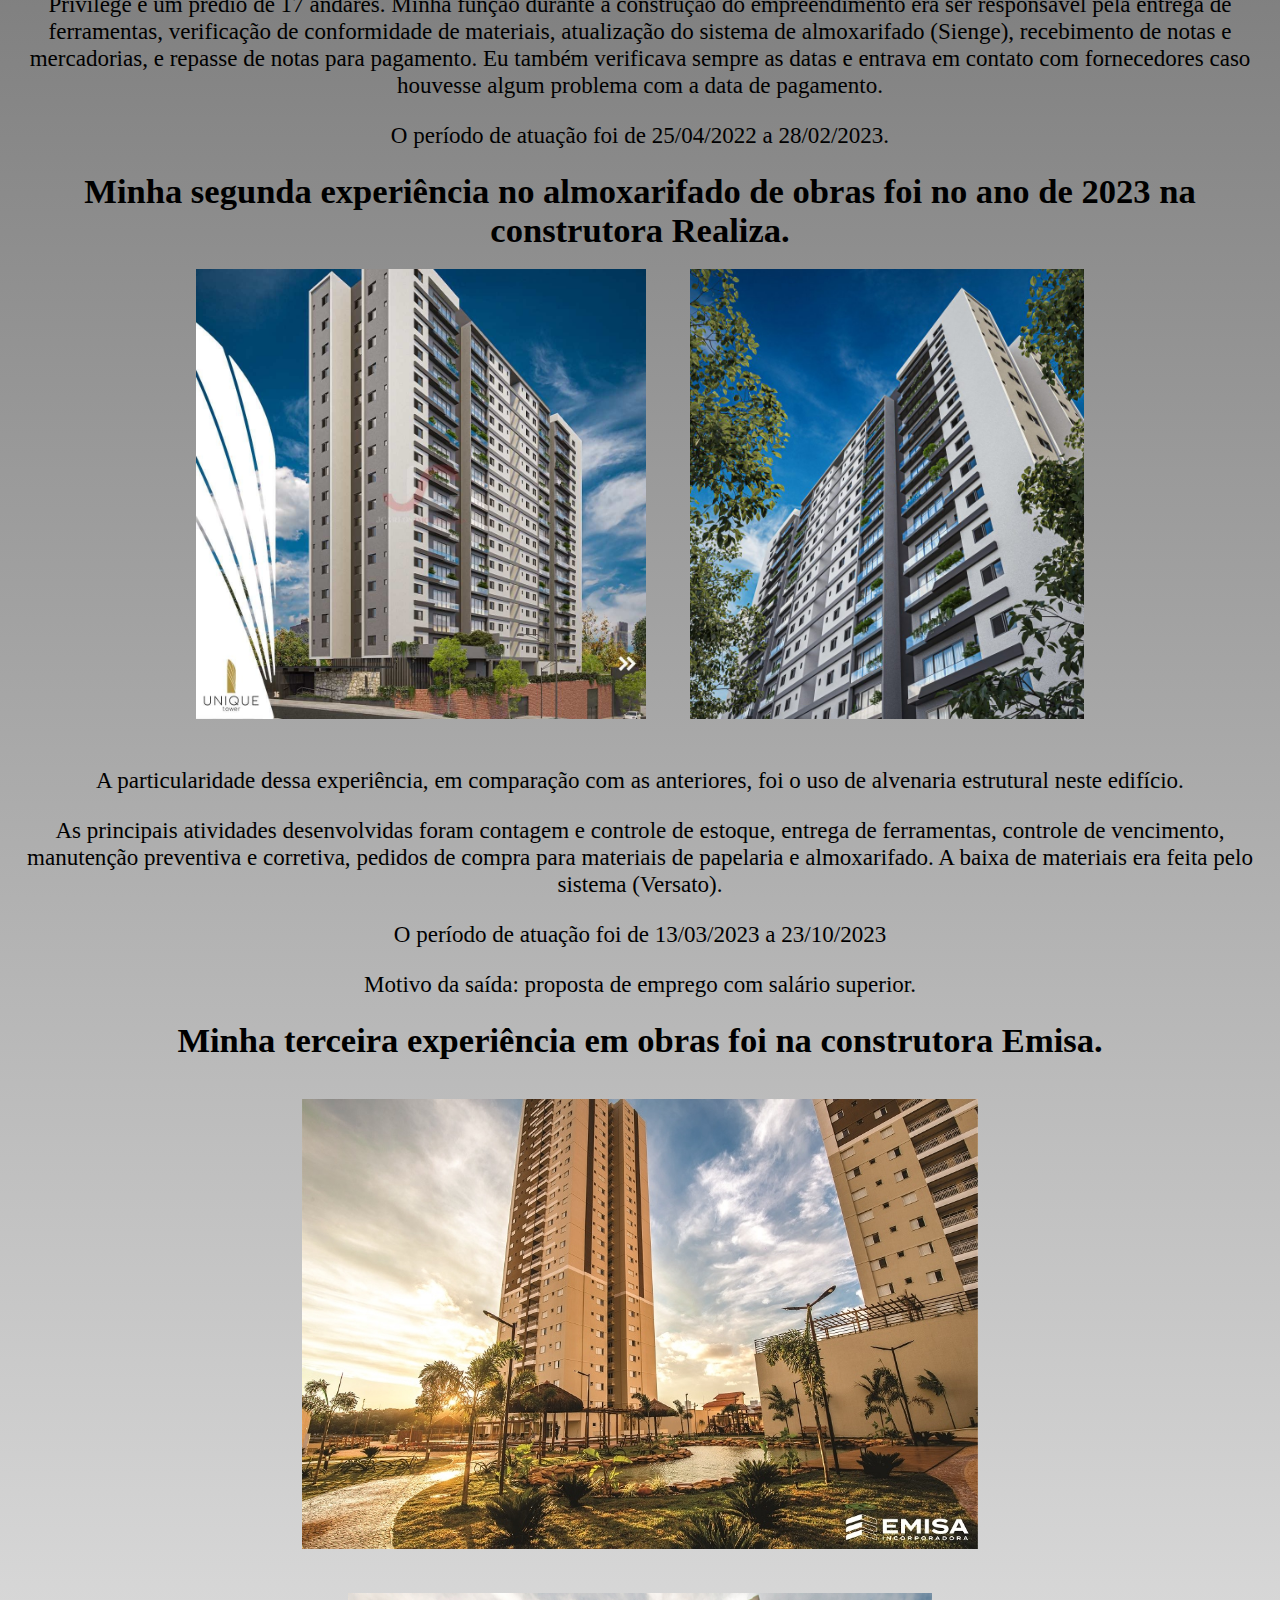
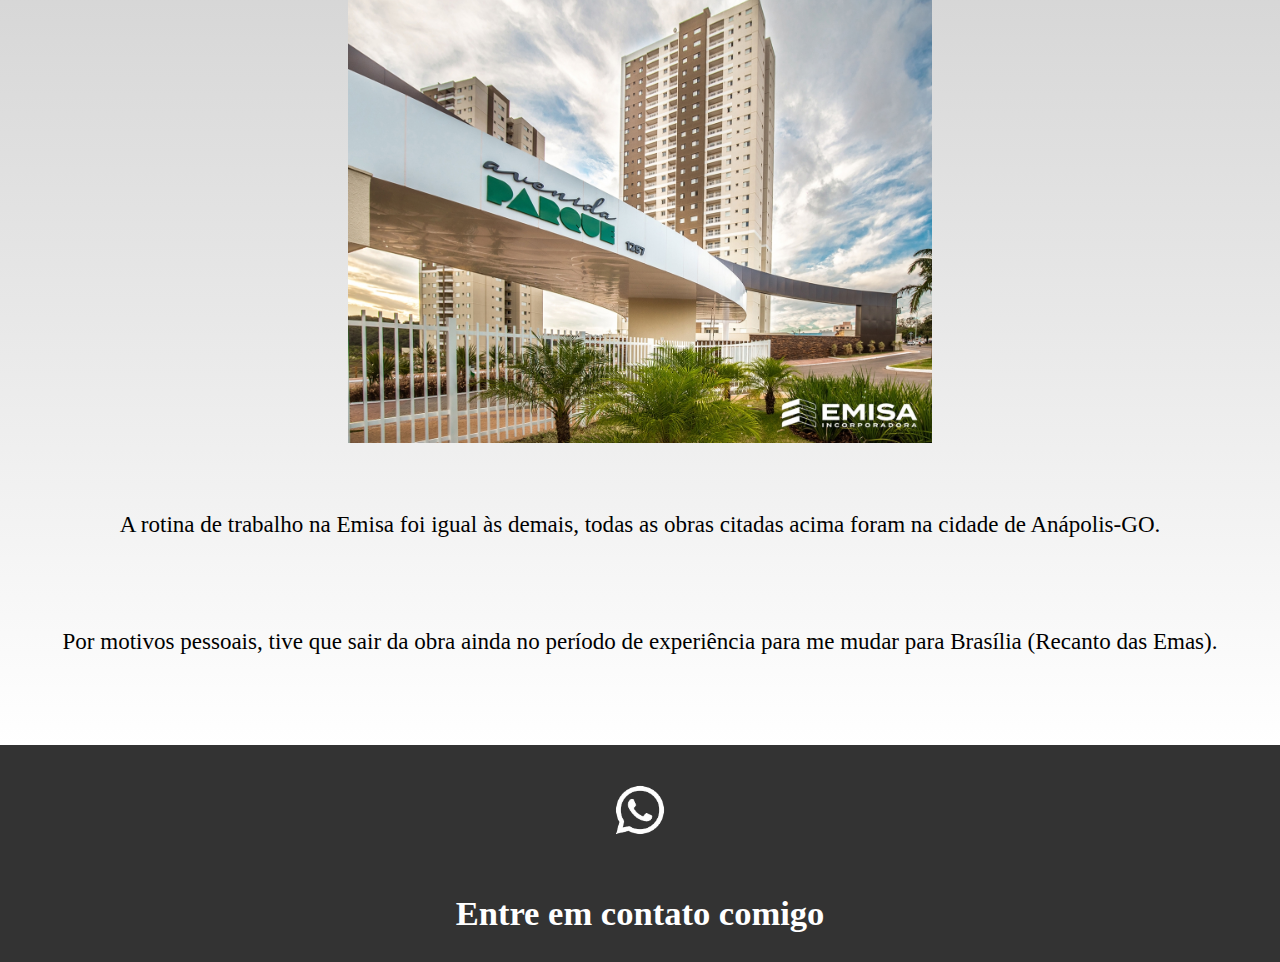
==== commit 501753f7: "2.4 att" ====
--- a/experiencias.html
+++ b/experiencias.html
@@ -4,7 +4,7 @@
 <head>
     <meta charset="UTF-8">
     <meta name="viewport" content="width=device-width, initial-scale=1.0">
-    <title>Document</title>
+    <title>experiência</title>
 
     <link rel="stylesheet" type="text/css" href="src/css/experiencia.css" media="screen" />
 </head>
--- a/src/css/experiencia.css
+++ b/src/css/experiencia.css
@@ -15,7 +15,7 @@
     height: 35vh;
 }
 .spacing{
-    padding-bottom: 15vh;
+    padding-bottom: 18vh;
 }
 .primeira-metade{
     position: fixed;
@@ -83,7 +83,7 @@
     background-size: cover;
     max-width: 100%;
     max-height: 50vh;
-    padding: 1.8rem;
+    padding: 1rem;
     margin: 0 auto; 
     display: inline-block; 
 }
@@ -122,28 +122,46 @@
 }
 
 @media (max-width: 768px) {
-
-
     .container,
     .primeira-metade,
     .segunda-metade {
         padding: 0;
+        margin: 0;
     }
 
-    .container img {
+    .container img,
+    .demonstracao img,
+    .demonstracao2 img,
+    .demonstracao3 img {
         width: 100%;
+        padding: 0;
+        height: auto;
+        margin: 1rem 0;
+    }
+
+
+    p {
+        font-size: 1.125rem; 
+        line-height: 1.5;
     }
 
     .apresentacao {
-        padding-left: 10px;
-        padding-right: 10px;
-        }
-
-    .p {
-        font-size: 16px;
+        padding: 1.5rem;
     }
 
     .link_para_whatsapp {
         width: 100%;
+        padding: 1.5rem; 
+        box-sizing: border-box; 
     }
-}+
+    .link_para_whatsapp h2 {
+        text-align: center;
+    }
+
+    h1,
+    h2 {
+        margin-bottom: 1rem;
+    }
+}
+
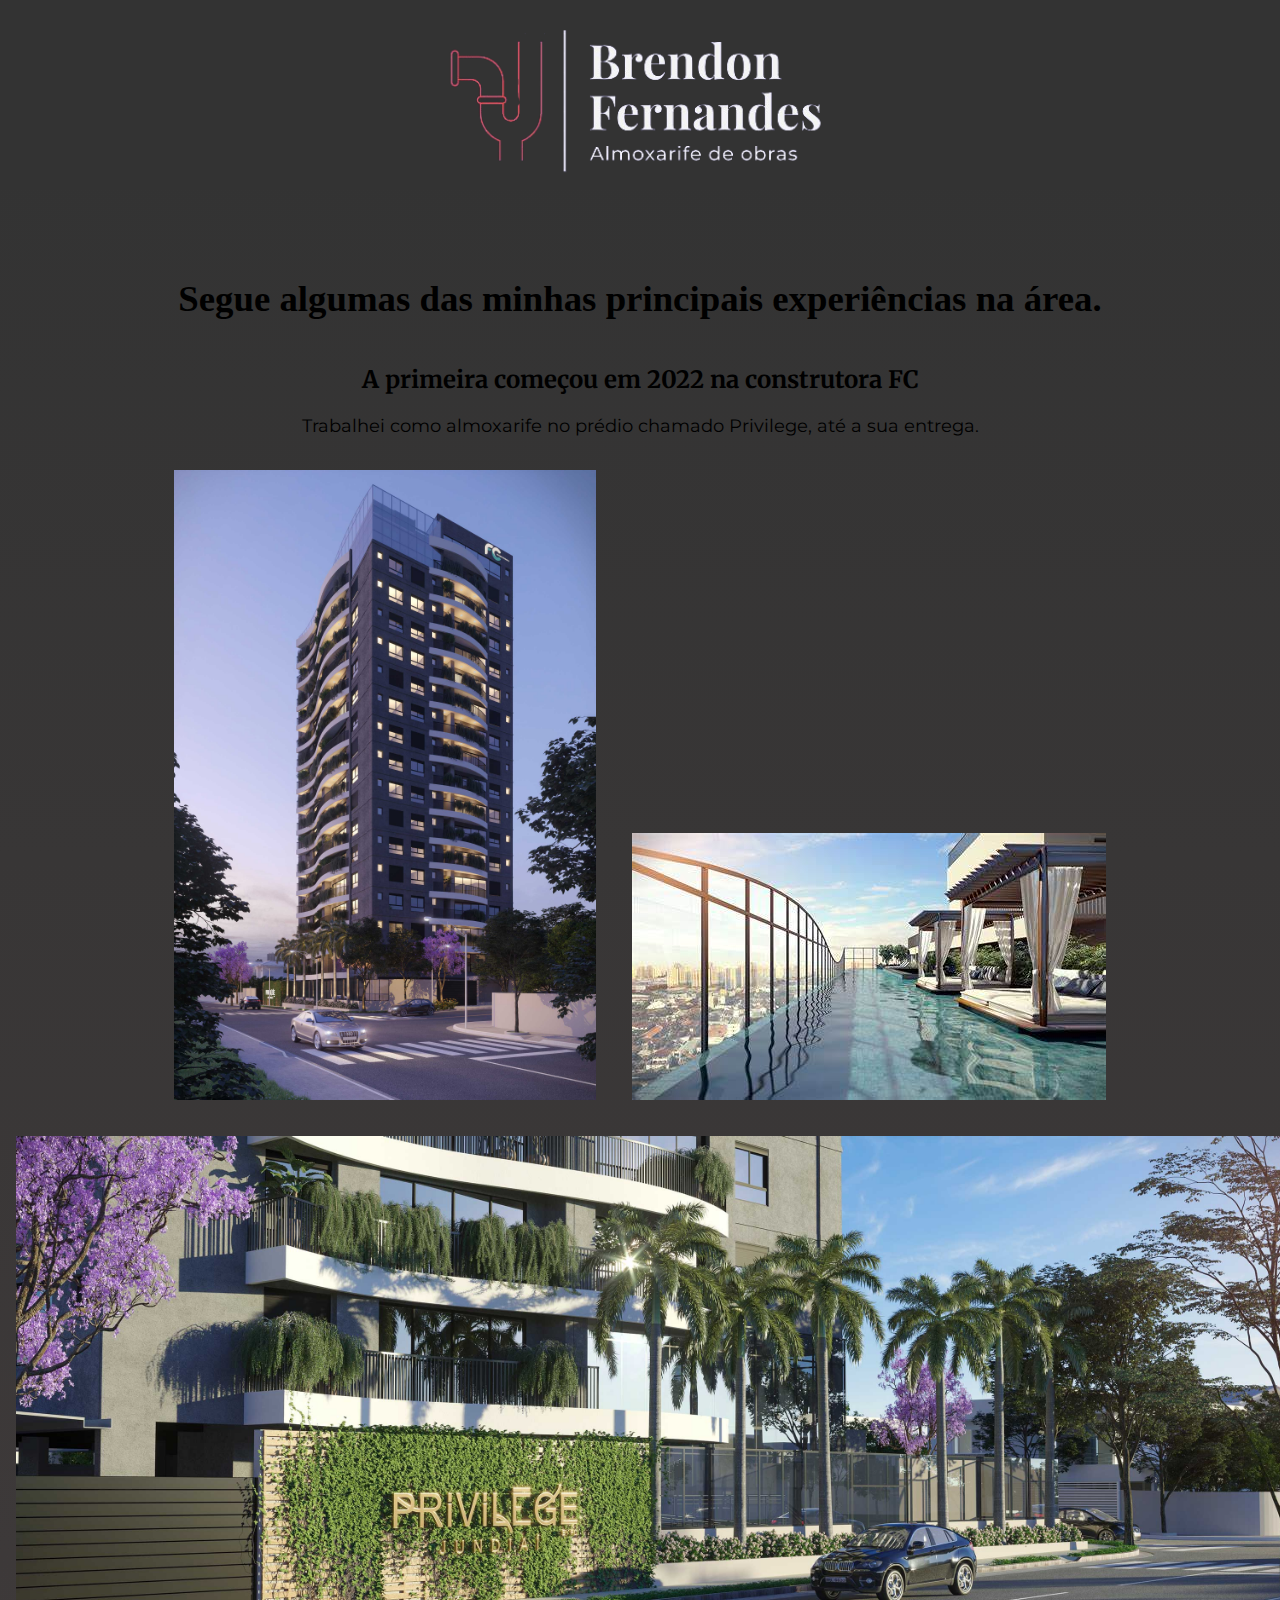
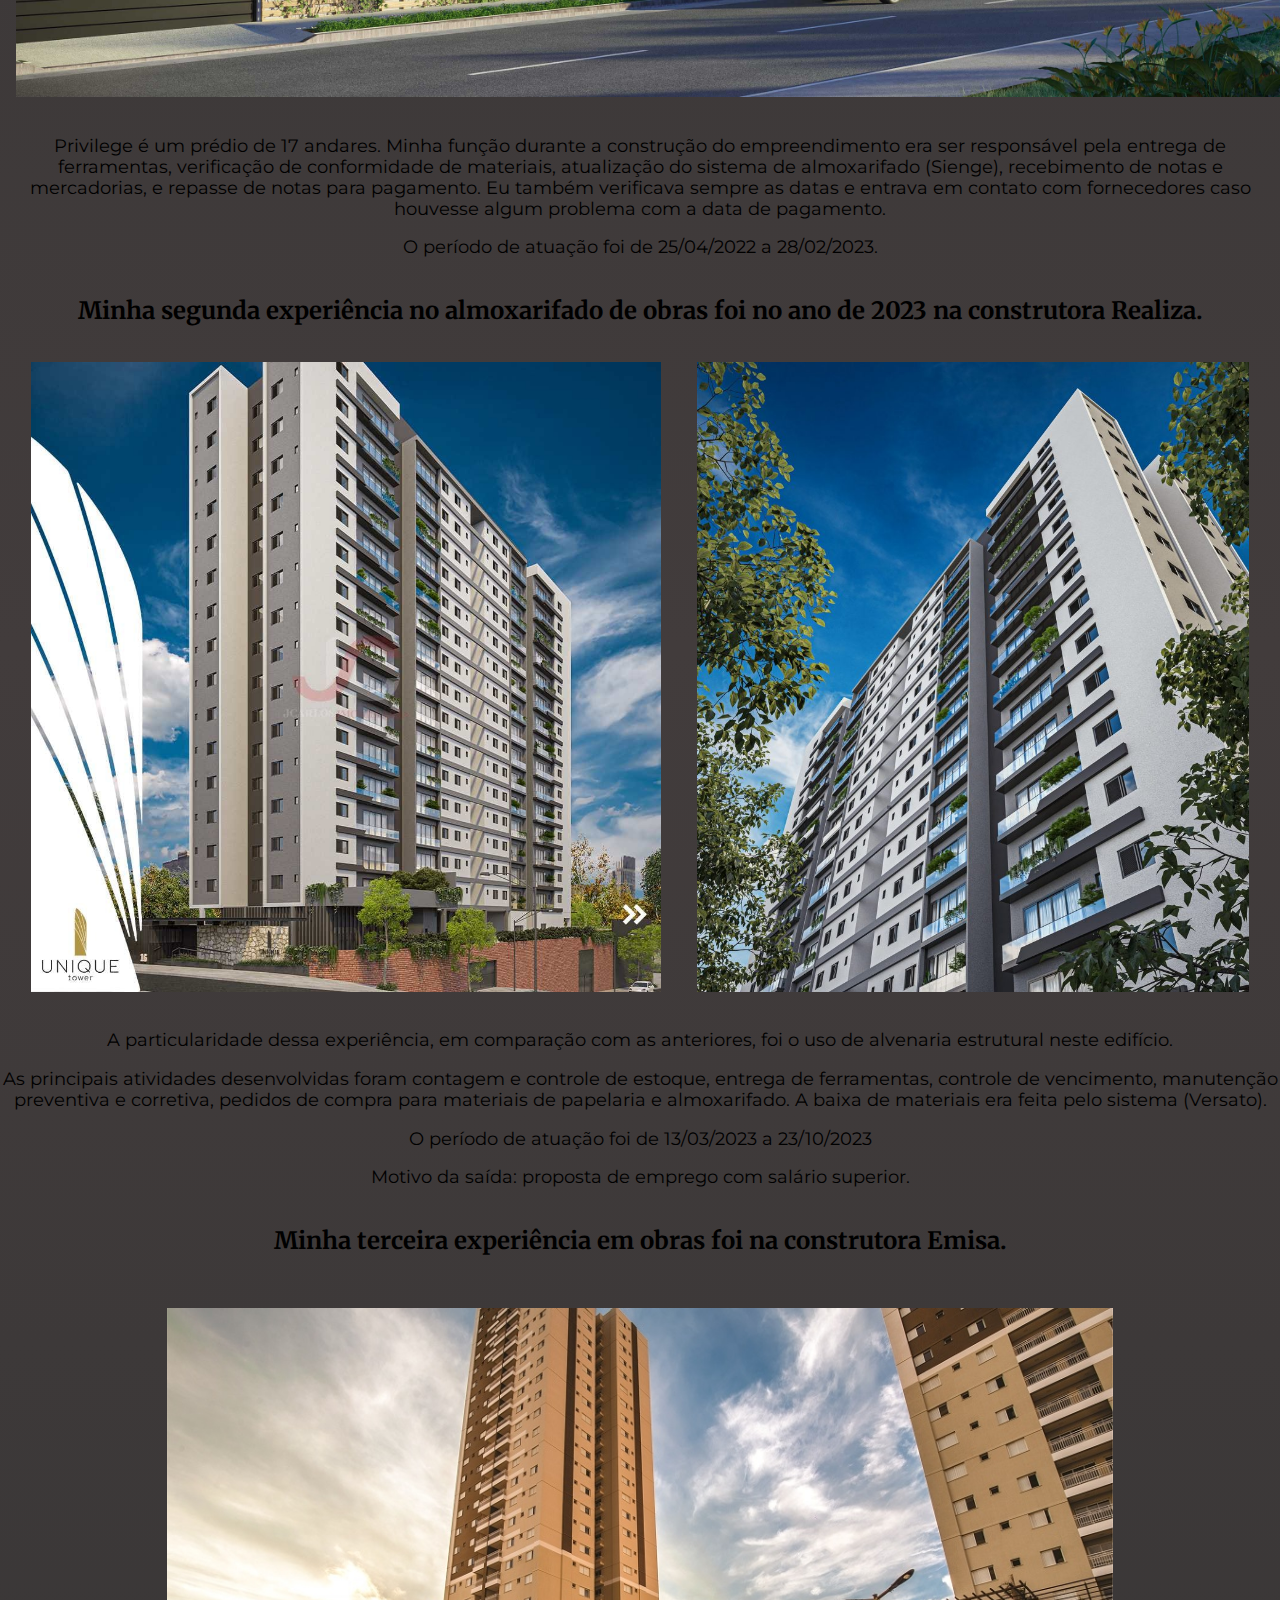
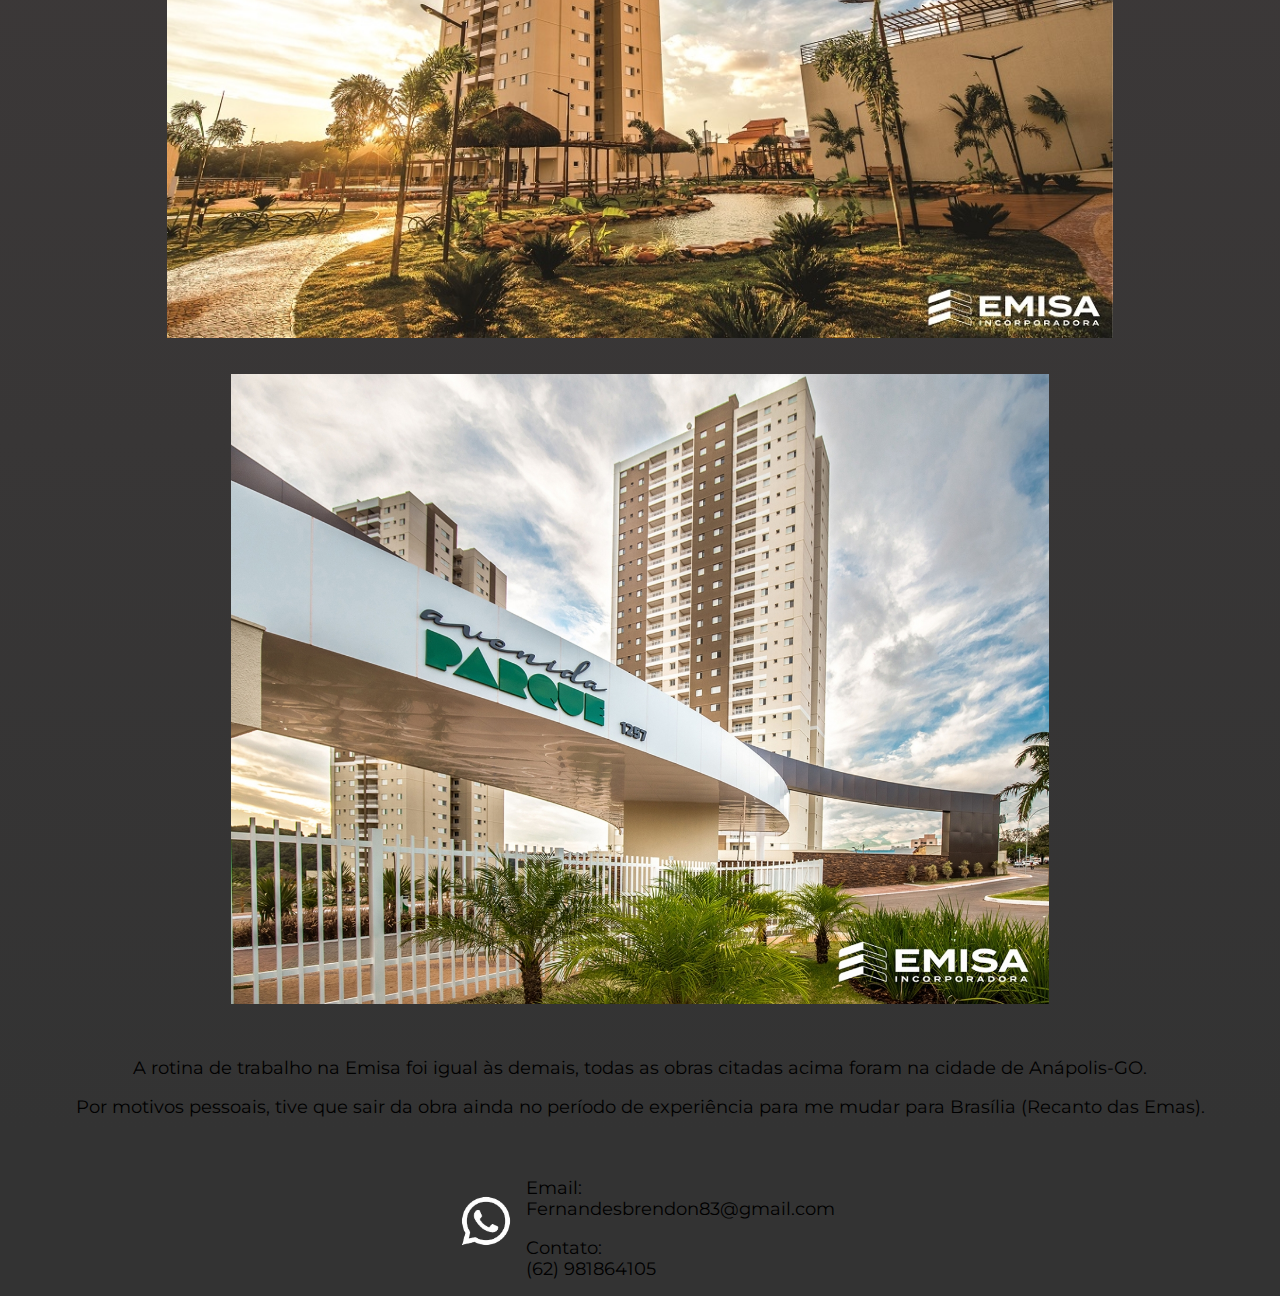
==== commit 364f21e9: "atualização" ====
--- a/experiencias.html
+++ b/experiencias.html
@@ -4,8 +4,16 @@
 <head>
     <meta charset="UTF-8">
     <meta name="viewport" content="width=device-width, initial-scale=1.0">
-    <title>experiência</title>
-
+    <title>Experiências do Brendon</title>
+    <link rel="preconnect" href="https://fonts.googleapis.com">
+    <link rel="preconnect" href="https://fonts.gstatic.com" crossorigin>
+    <link href="https://fonts.googleapis.com/css2?family=Montserrat:ital,wght@0,100..900;1,100..900&display=swap"
+        rel="stylesheet">
+    <link rel="preconnect" href="https://fonts.googleapis.com">
+    <link rel="preconnect" href="https://fonts.gstatic.com" crossorigin>
+    <link
+        href="https://fonts.googleapis.com/css2?family=Merriweather:ital,wght@0,300;0,400;0,700;0,900;1,300;1,400;1,700;1,900&family=Montserrat:ital,wght@0,100..900;1,100..900&display=swap"
+        rel="stylesheet">
     <link rel="stylesheet" type="text/css" href="src/css/experiencia.css" media="screen" />
 </head>
 
@@ -21,12 +29,10 @@
     <div class="segunda-metade">
         <div class="apresentacao">
             <h1>Segue algumas das minhas principais experiências na área.
-
-
             </h1>
         </div>
         <div class="Fc_incorp">
-            <h2>A primeira experiência na área começou em 2022 na construtora FC</h2>
+            <h2>A primeira começou em 2022 na construtora FC</h2>
             <p>Trabalhei como almoxarife no prédio chamado Privilege, até a sua entrega.</p>
             <div class="demonstracao">
                 <img class="privilege1" src="src/image/privilege.jpg">
@@ -70,17 +76,30 @@
             <p>A rotina de trabalho na Emisa foi igual às demais, todas as obras citadas acima foram na cidade de
                 Anápolis-GO.</p>
             <p>Por motivos pessoais, tive que sair da obra ainda no período de experiência para me mudar para Brasília
-                (Recanto das Emas).</p>            
+                (Recanto das Emas).</p>
         </div>
     </div>
-    <div class="link_para_whatsapp">
-        <a
-            href="https://api.whatsapp.com/send?phone=5562981864105&text=Vi%20seu%20curr%C3%ADculo%20quero%20marcar%20uma%20entrevista%20para%20dia:%20%20">
-            <!-- Substitua "seu-link-whatsapp-aqui" pelo URL do WhatsApp desejado -->
-            <img src="src/image/icone_whatsapp-removebg-preview.png" alt="link para whatsapp">
-        </a>
-        <h2>Entre em contato comigo</h2>
-    </div>
+    <footer>
+        <div class="link_para_whatsapp">
+            <a
+                href="https://api.whatsapp.com/send?phone=5562981864105&text=Vi%20seu%20curr%C3%ADculo%20quero%20marcar%20uma%20entrevista%20para%20dia:%20%20">
+                <!-- Substitua "seu-link-whatsapp-aqui" pelo URL do WhatsApp desejado -->
+                <img src="src/image/icone_whatsapp-removebg-preview.png" alt="link para whatsapp">
+            </a>
+            <div class="contato"> 
+                <div class="email">
+                    <p>Email: 
+                        <br>
+                        Fernandesbrendon83@gmail.com</p>
+                </div>
+                <div class="número">
+                <p>Contato:
+                    <br>
+                    (62) 981864105</p>    
+                </div>
+            </div>
+        </div>
+    </footer>
 </body>
 
 </html>--- a/src/css/experiencia.css
+++ b/src/css/experiencia.css
@@ -1,22 +1,32 @@
-body,
-html {
+body {
     height: 100%;
     margin: 0;
     display: flex;
     flex-direction: column;
-    font-size: 1.2rem;
+}
+.merriweather-regular {
+    font-family: "Merriweather", serif;
+    font-weight: 100;
+    font-style: normal;
+}
+h1 {
+    font-size: 2.3rem;
+}
+h2 {
+    font-family: "Merriweather", serif;
+}
+p {
+    font-family: "Montserrat", sans-serif;
+    font-size: 1.1rem;
 }
 
-
-p {
-    font-family: 'EB Garamond', serif;
-}
 .primeira-metade img{
     height: 35vh;
 }
 .spacing{
     padding-bottom: 18vh;
 }
+
 .primeira-metade{
     position: fixed;
     top: 0;
@@ -25,6 +35,8 @@
     height: 21vh;
     z-index: 1;
     width: 100%;
+    background-color: #333;;
+    flex-direction: column;
 }
 .container,
 .primeira-metade,
@@ -34,11 +46,7 @@
     display: flex;
     align-items: center;
     justify-content: center;
-}
-
-.primeira-metade {
-    background-color: black;
-    flex-direction: column;
+    width: 100%;
 }
 
 .segunda-metade img {
@@ -63,26 +71,21 @@
 }
 
 .apresentacao {
-    text-align: left;
-    padding-top: 15vh;
-}
-
-.apresentacao h1 {
-    padding-bottom: 10vh;
+    padding-top: 10vh;
 }
 
 .segunda-metade {
     flex-direction: column;
     align-items: center;
-    background: linear-gradient(#333, white);
-    width: 100%;
+    background: linear-gradient(#333, rgb(66, 60, 60), #333);
+    
 }
 .demonstracao img,
 .demonstracao2 img,
 .demonstracao3 img {
     background-size: cover;
     max-width: 100%;
-    max-height: 50vh;
+    max-height: 70vh;
     padding: 1rem;
     margin: 0 auto; 
     display: inline-block; 
@@ -92,26 +95,17 @@
     padding: 1rem;
     text-align: center; 
 }
-.segunda-metade h1,
-.segunda-metade h2 {
-    margin: 0;
-    text-align: center;
-}
-
-.Fc_incorp {
-    padding-top: 3vh;
-
-}
-
-.Emisa p {
-    margin-bottom: 10vh;
-}
-
-.link_para_whatsapp {
+footer {
+    width: 100%;
     background-color: #333;
     display: flex;
-    text-align: center;
-    flex-direction: column;
+    justify-content: center;
+}
+.link_para_whatsapp {
+    display: flex;
+    align-items: center;
+    max-width: 1200px;
+    
 }
 
 .link_para_whatsapp img {
